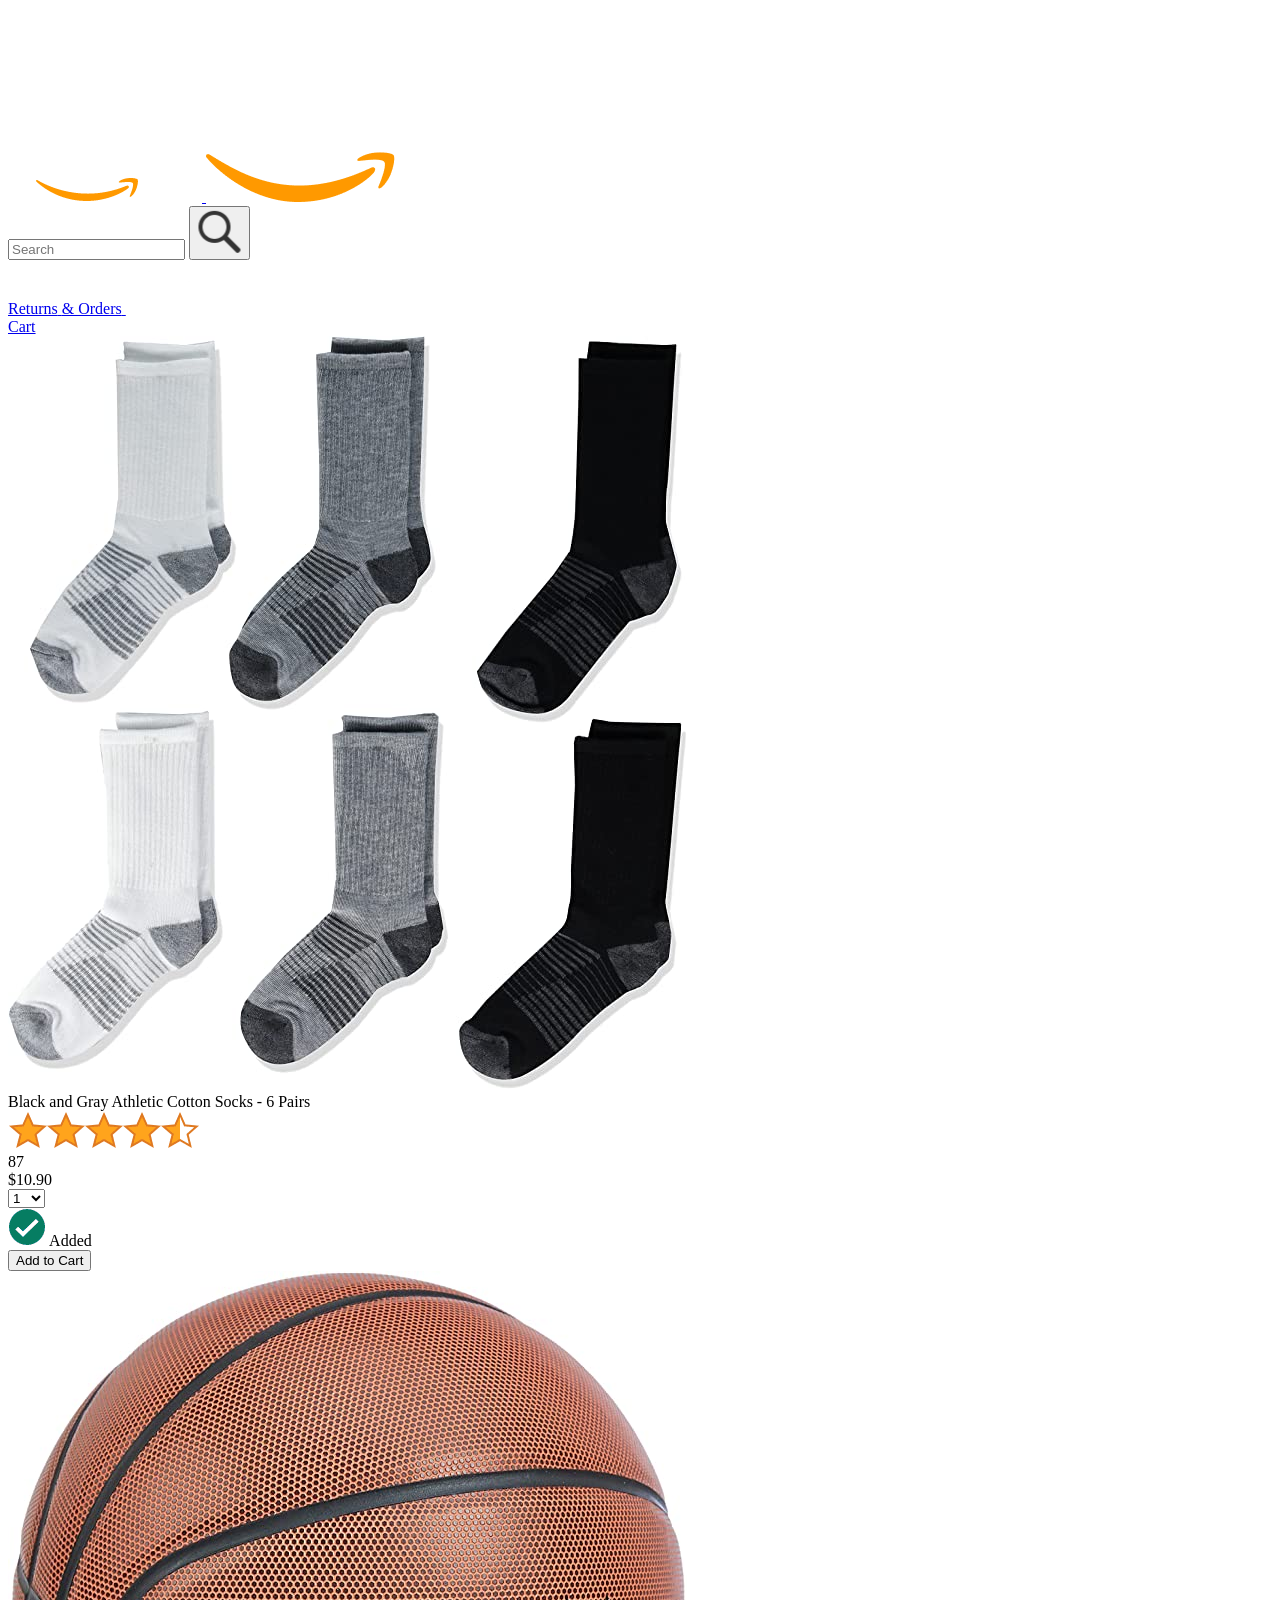
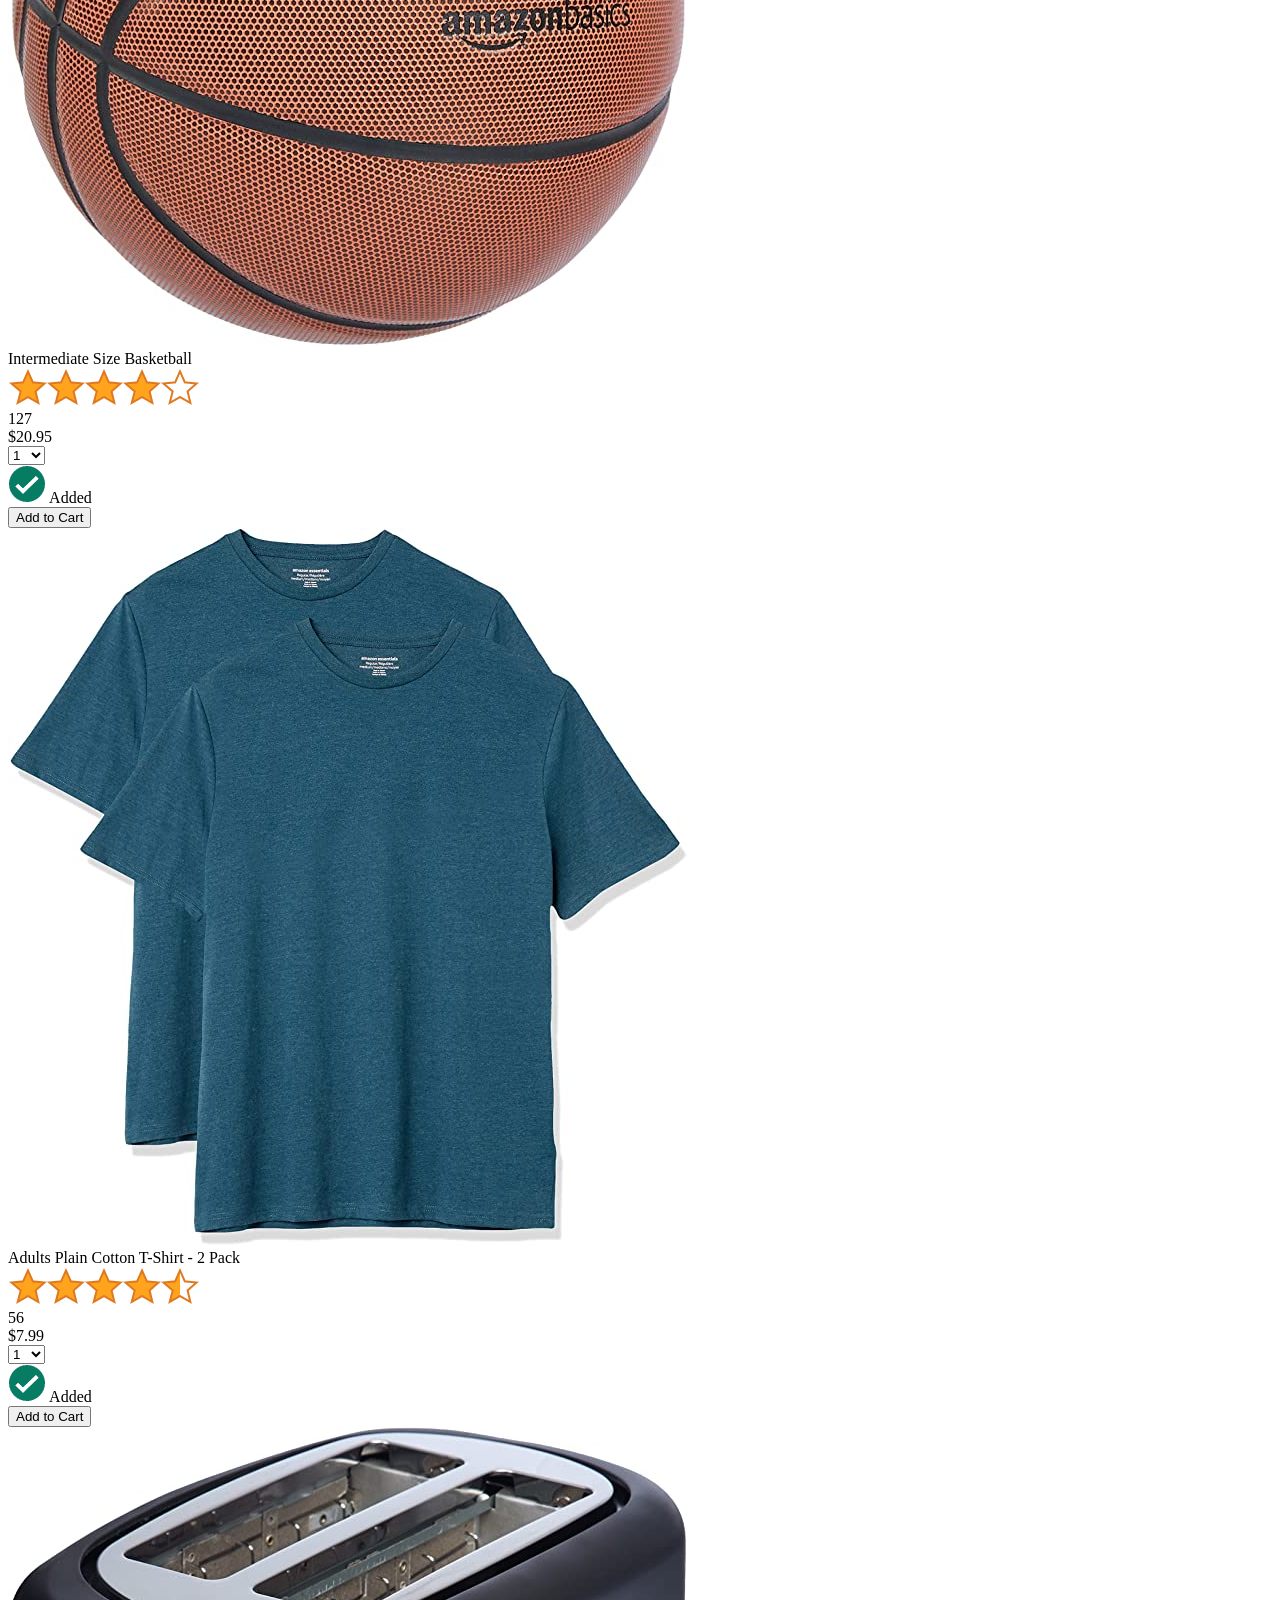
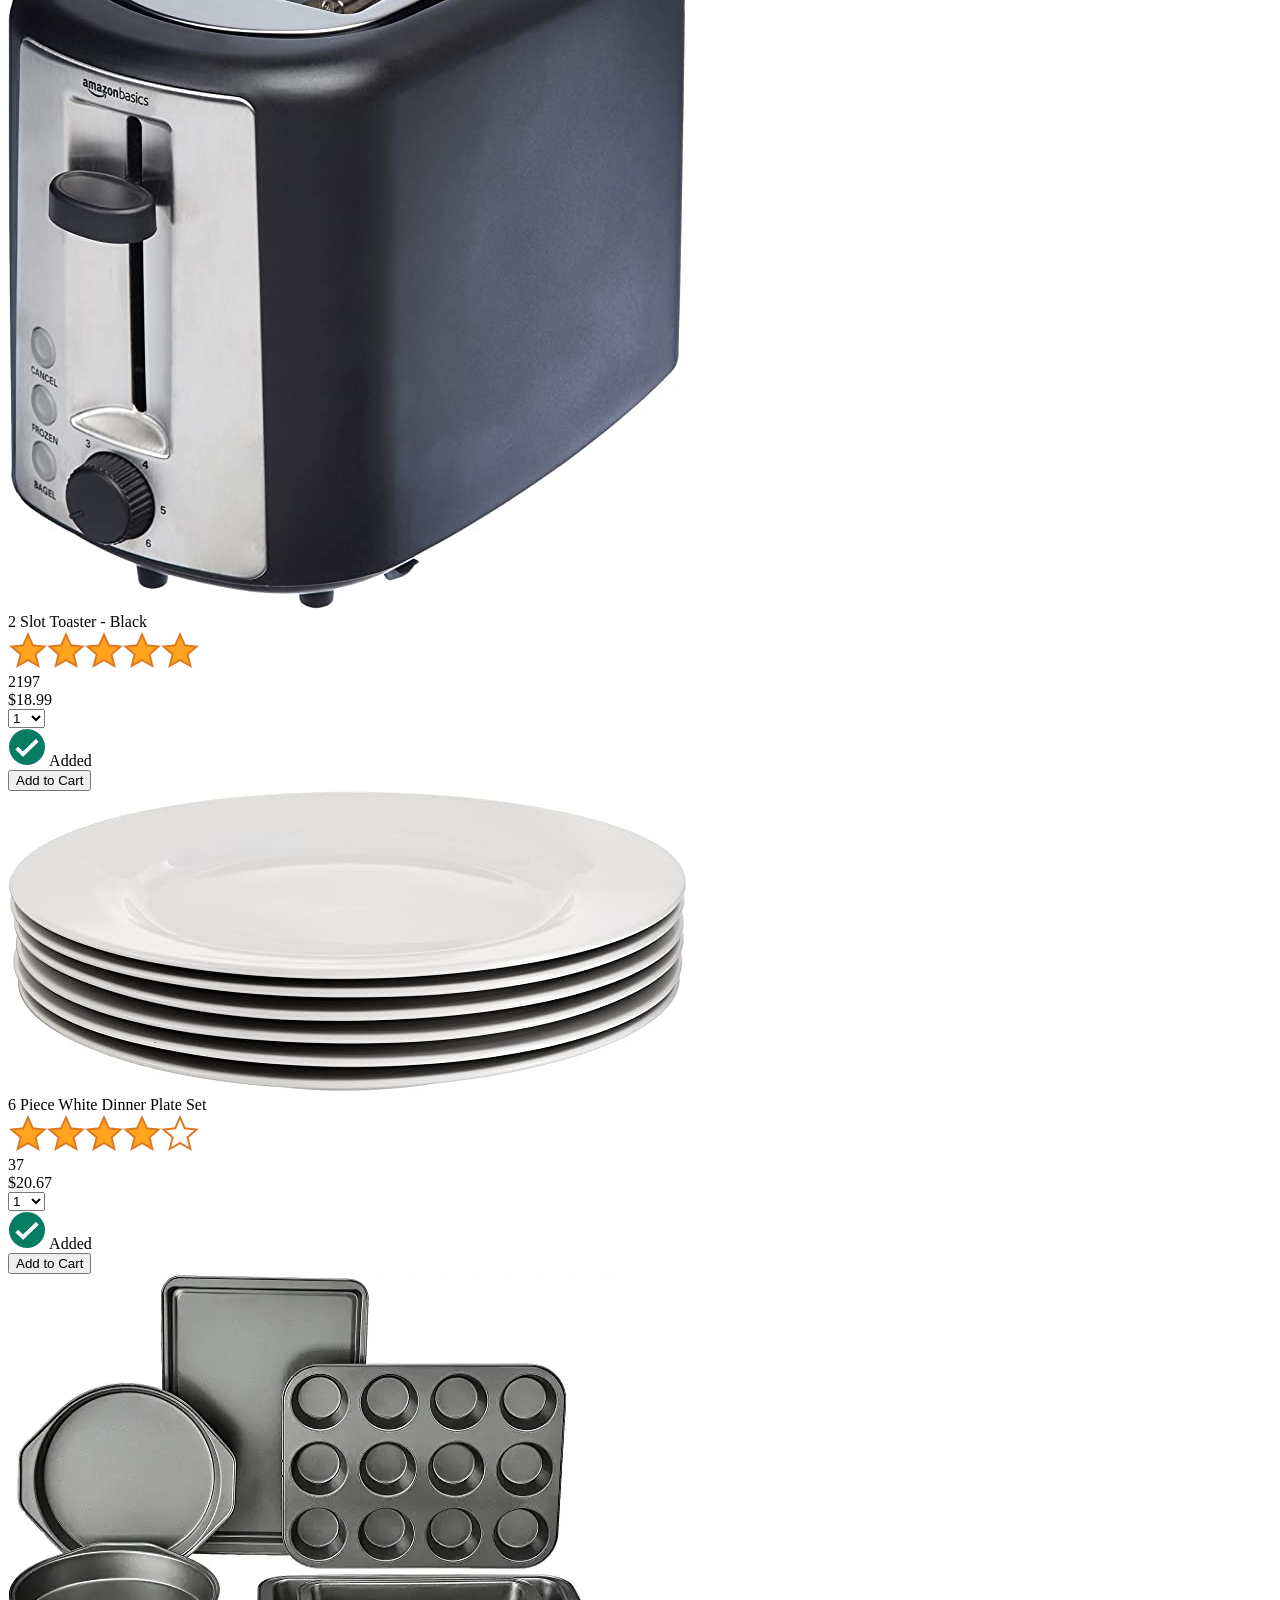
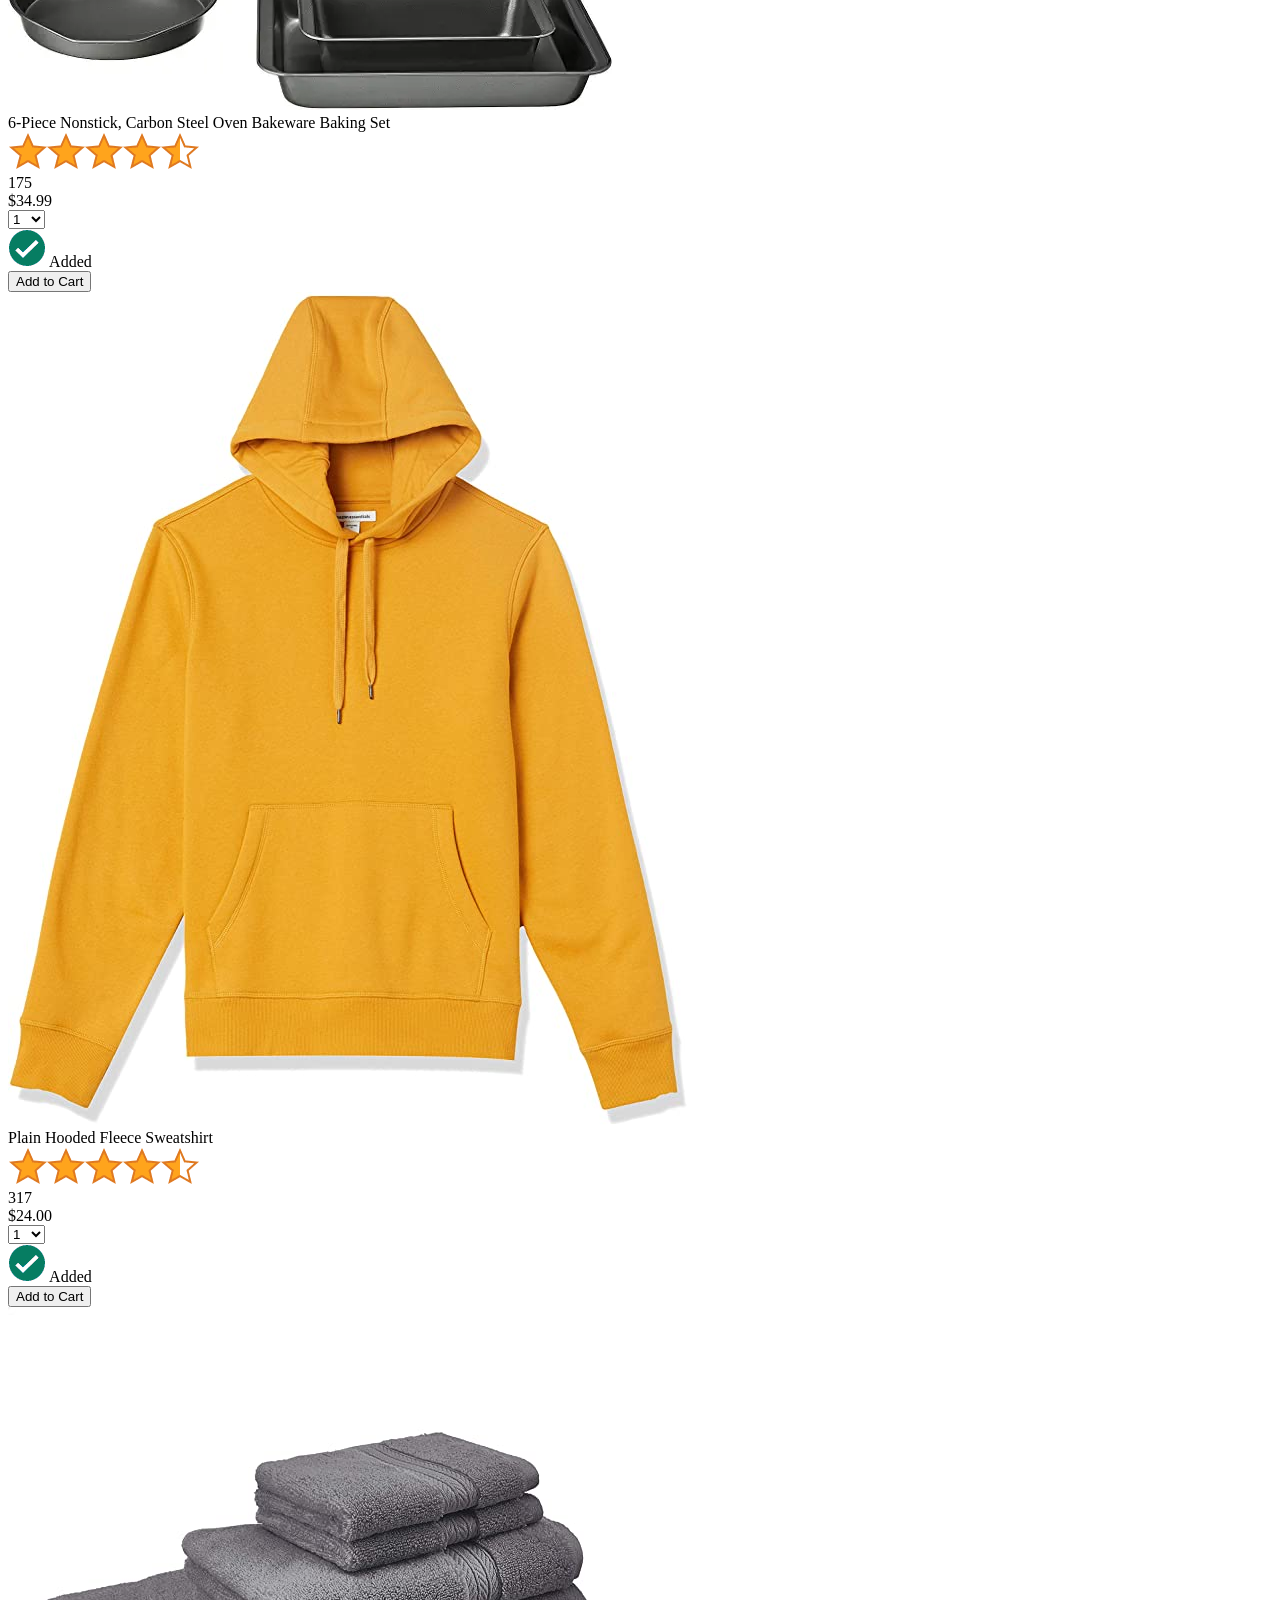
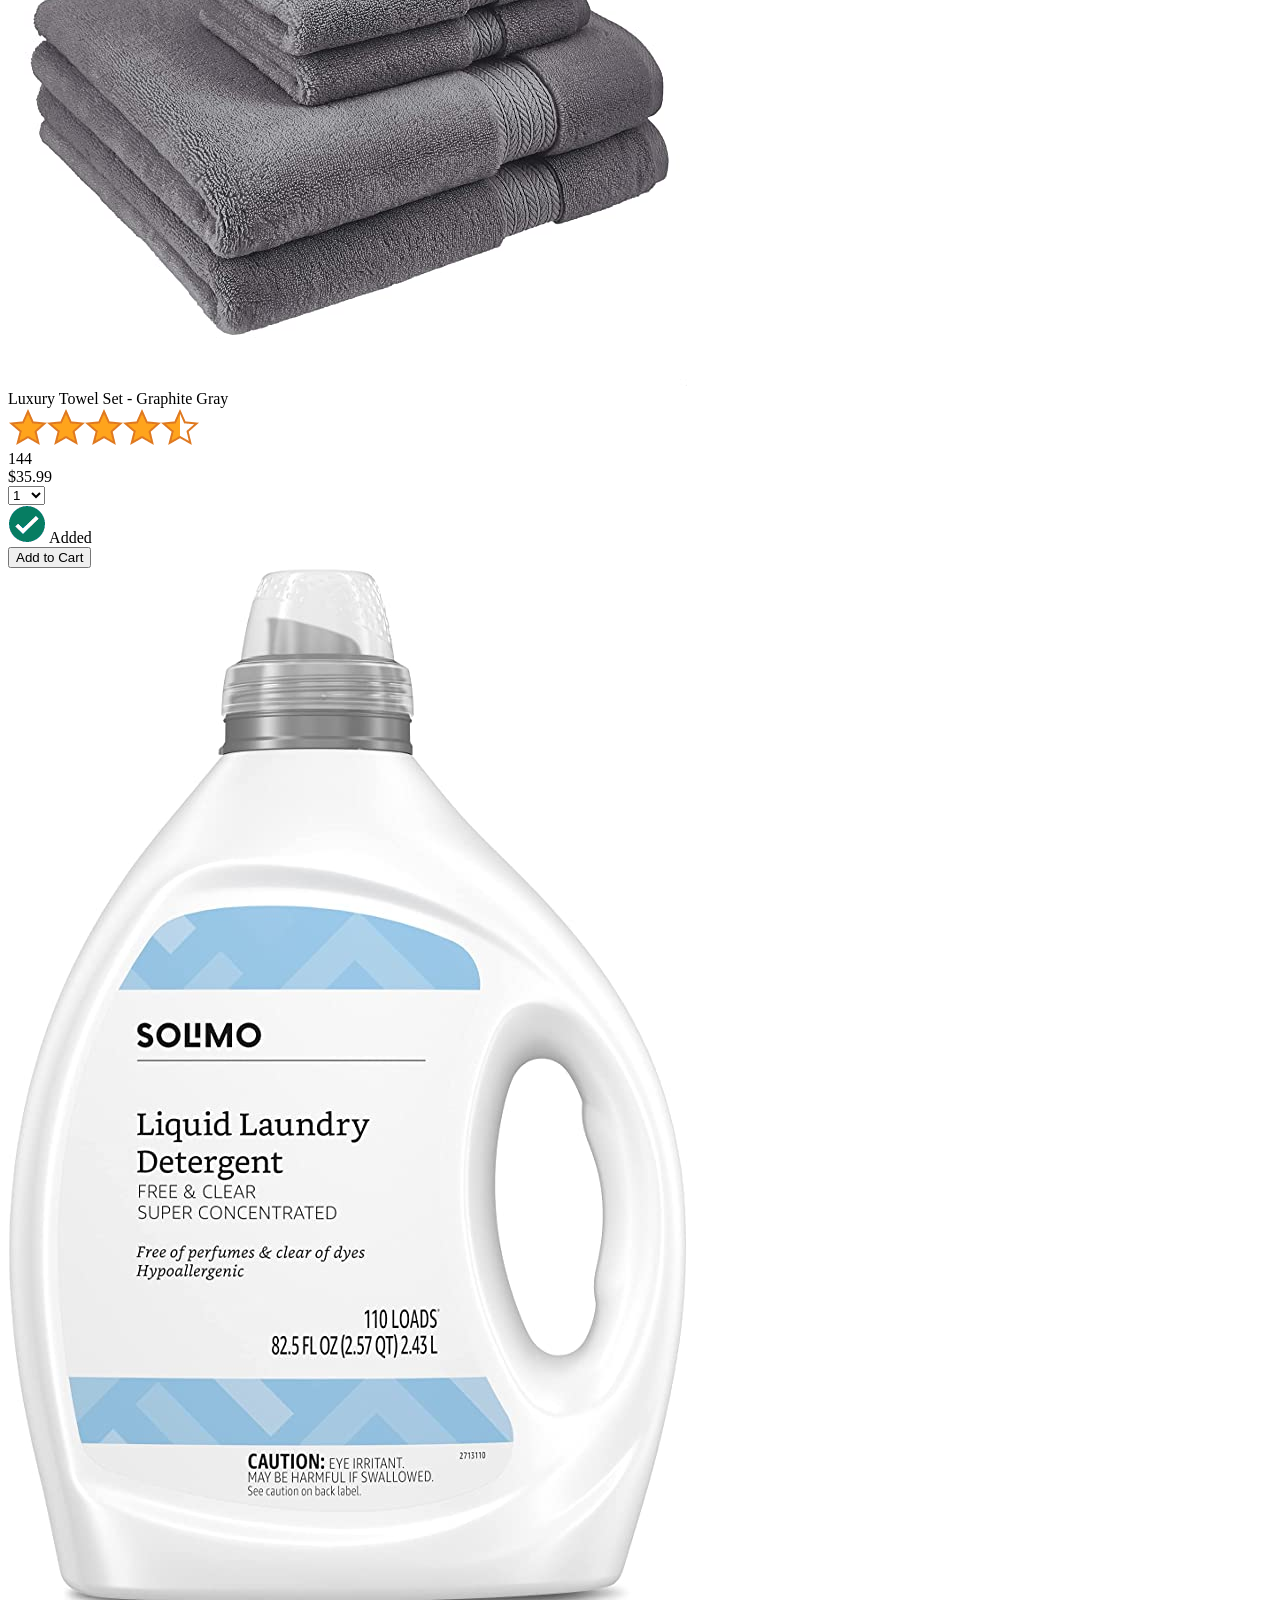
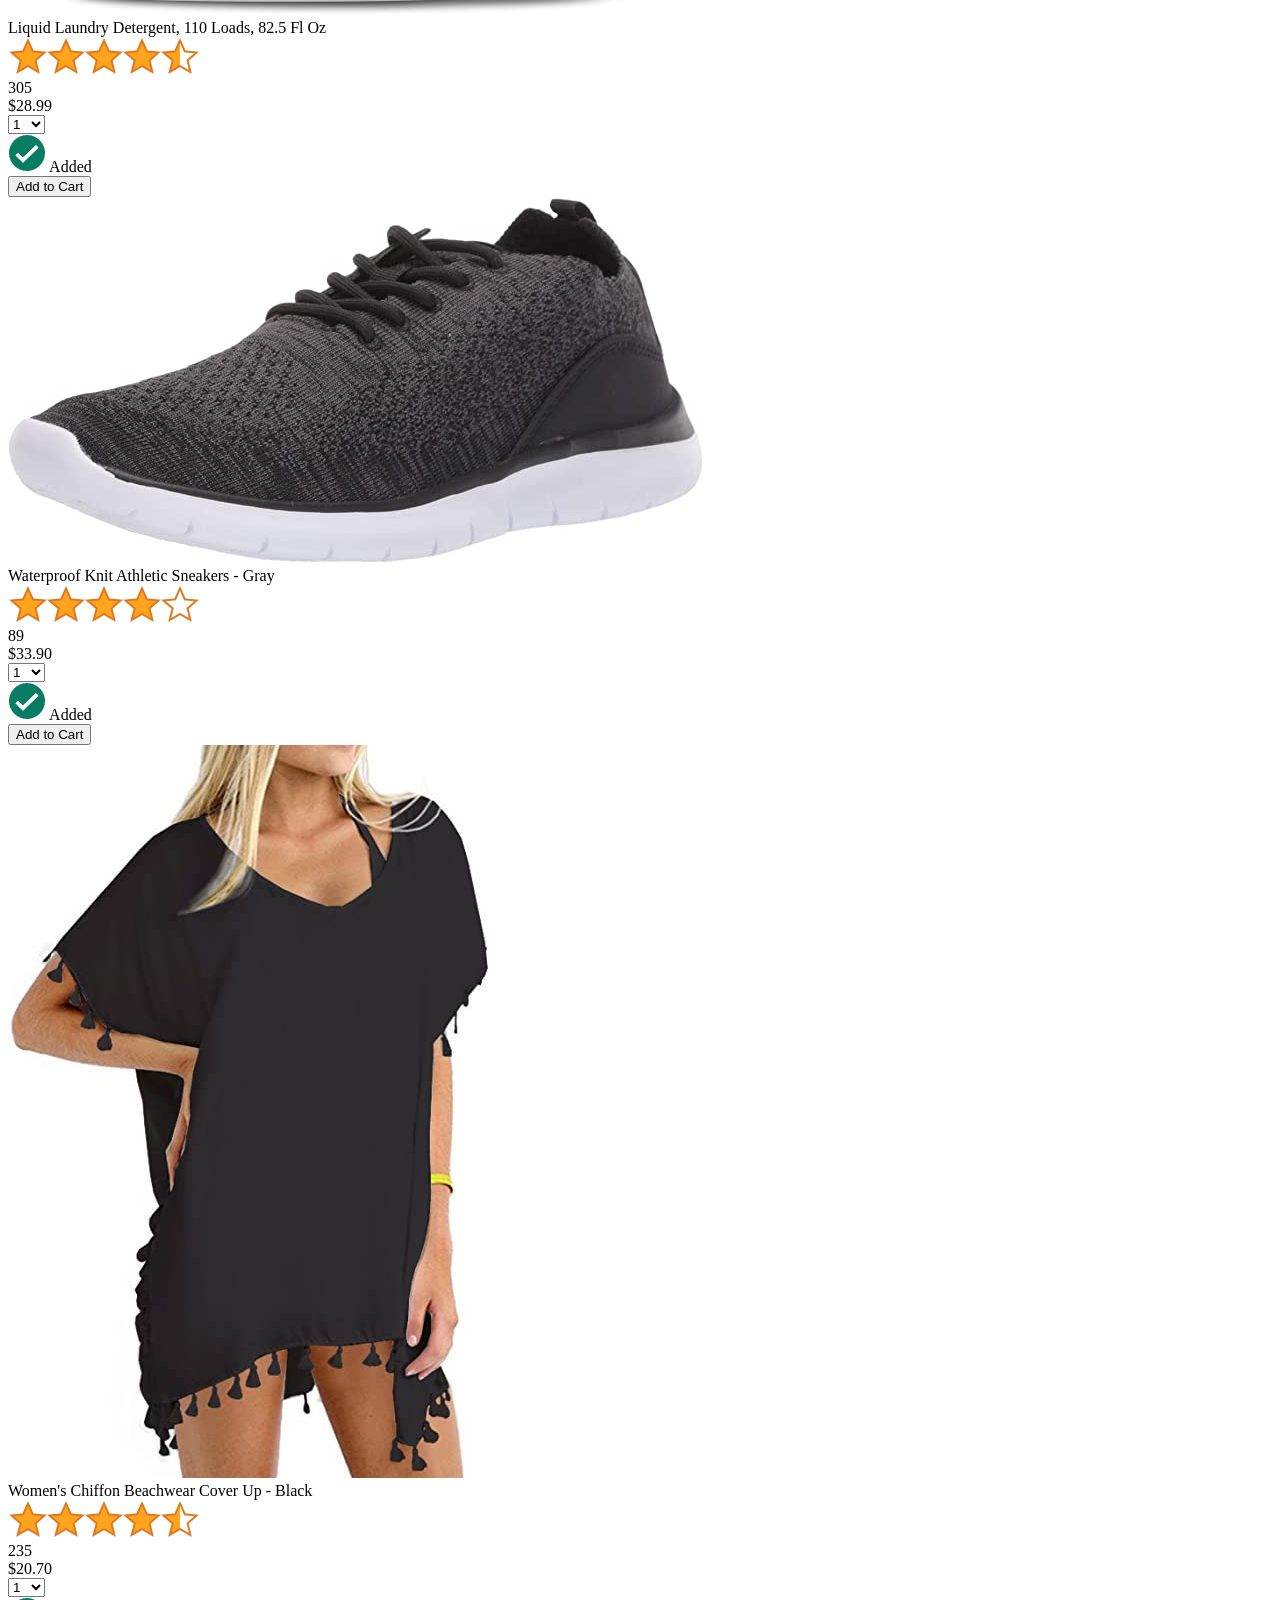
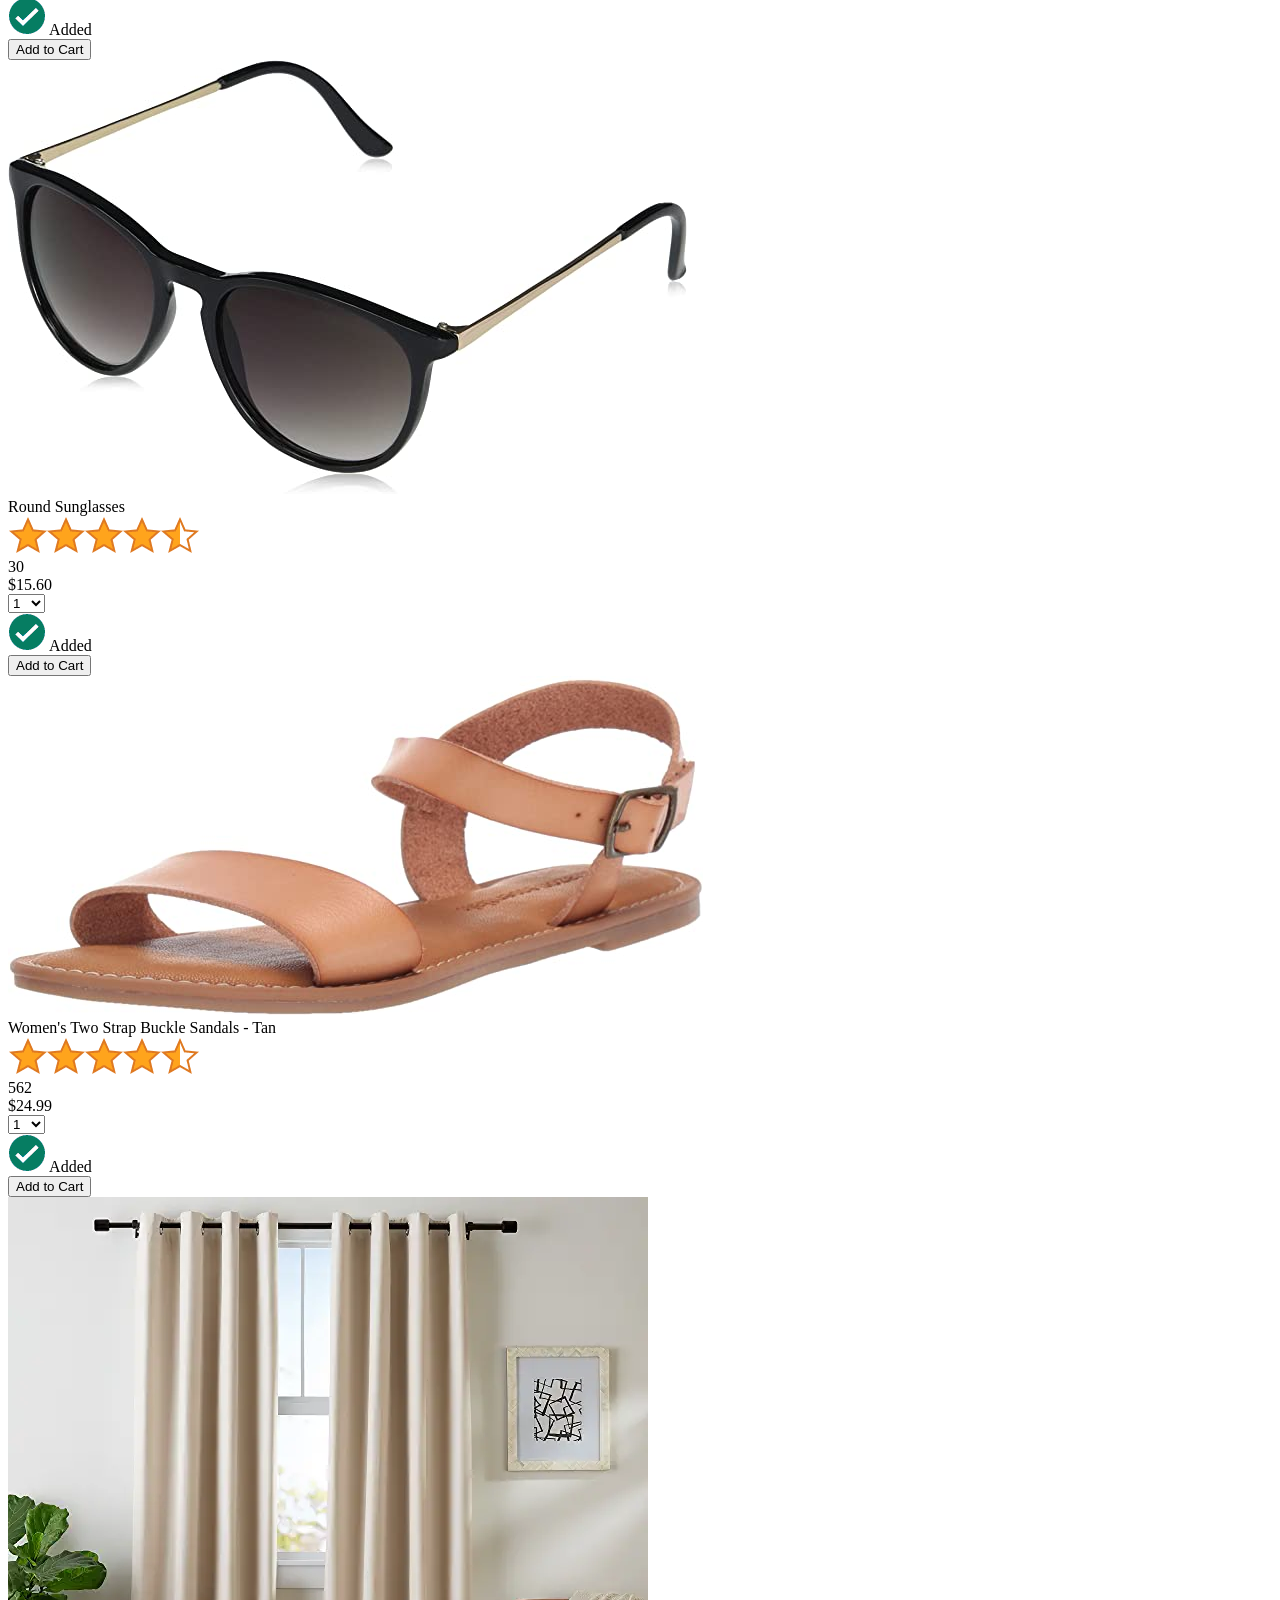
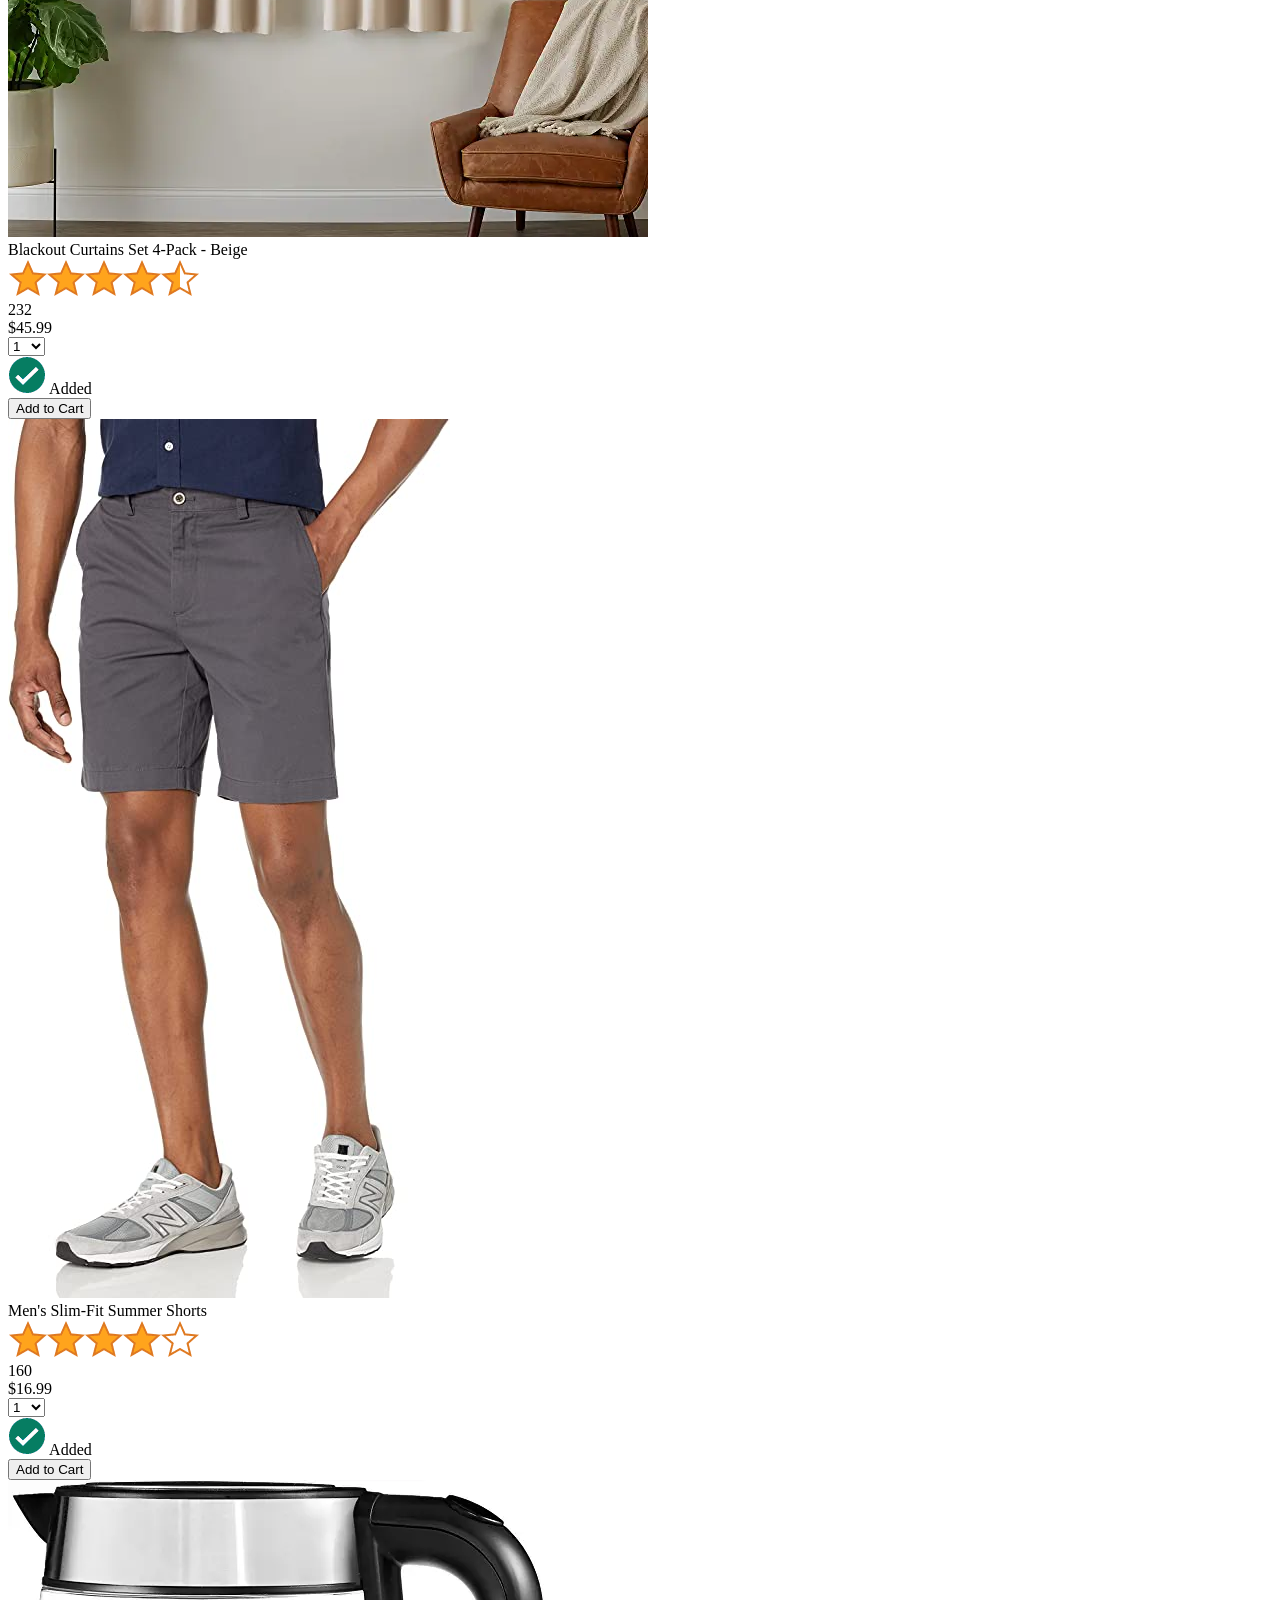
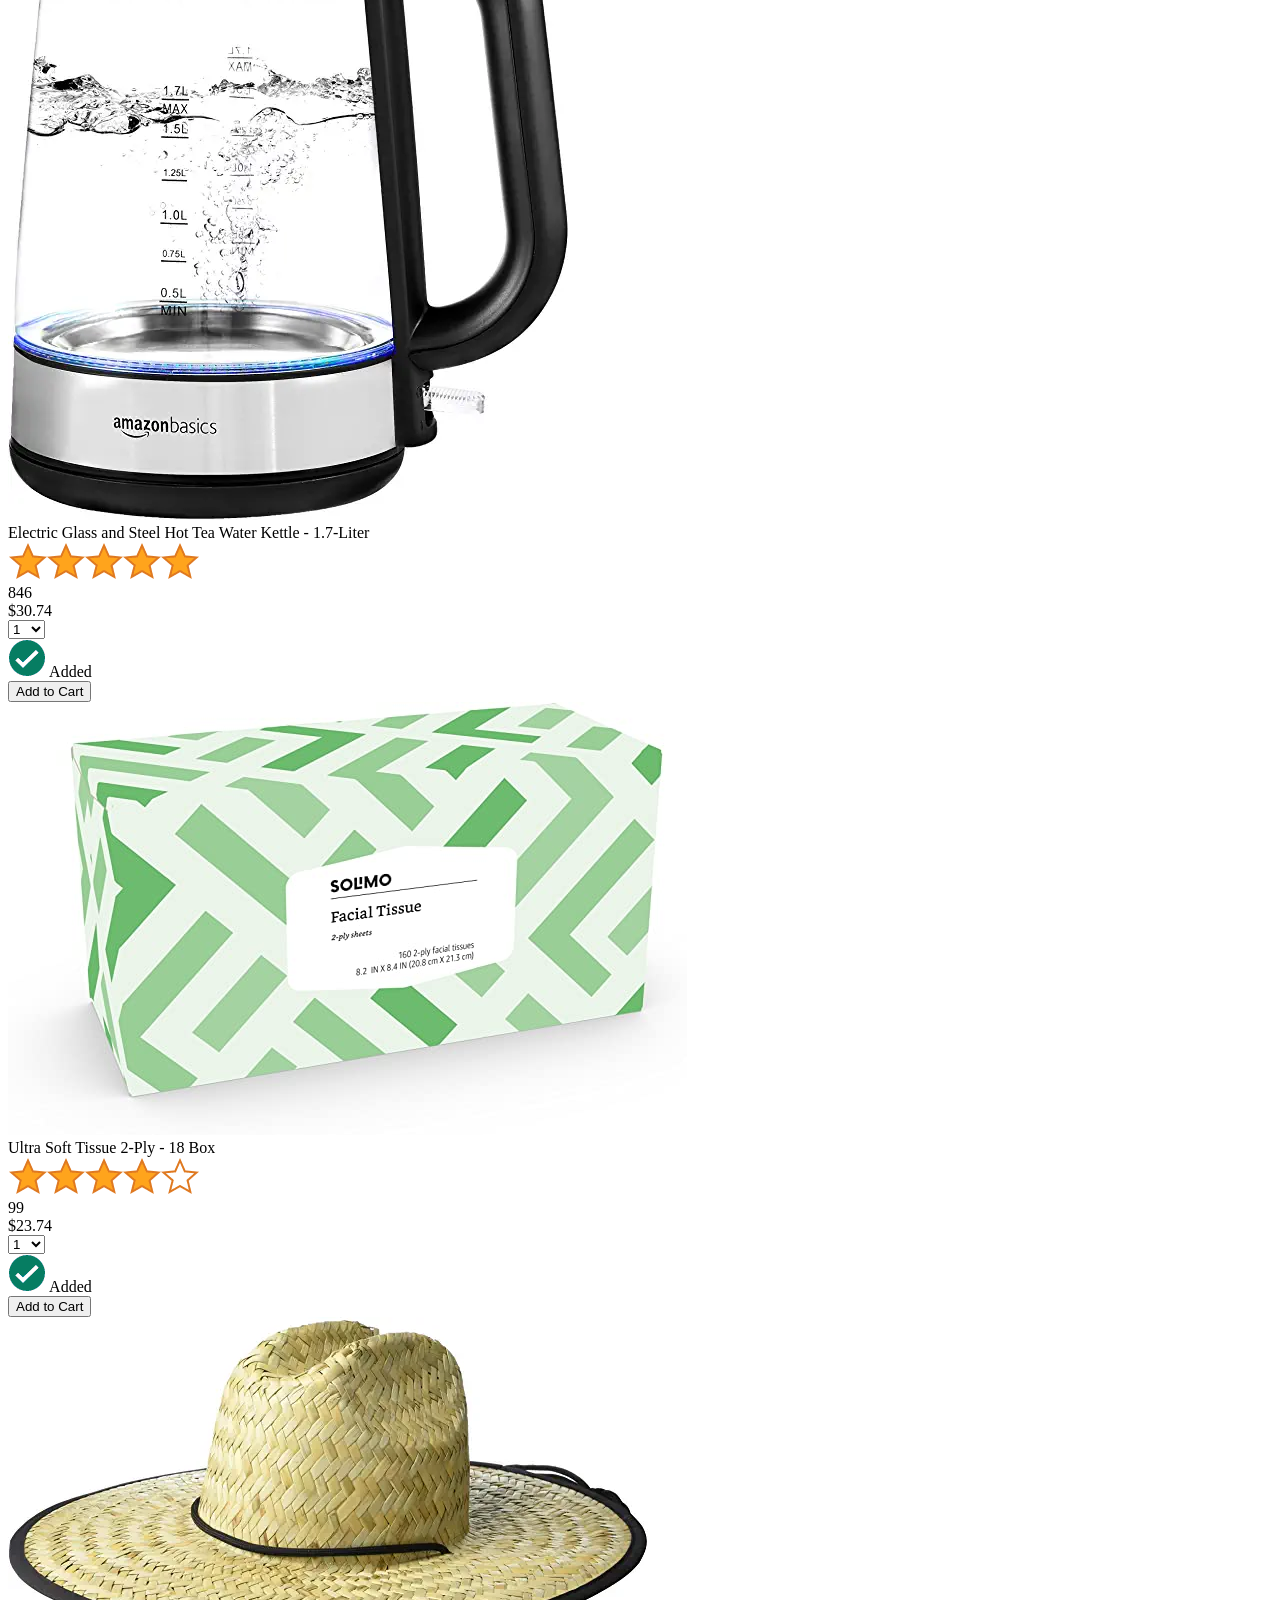
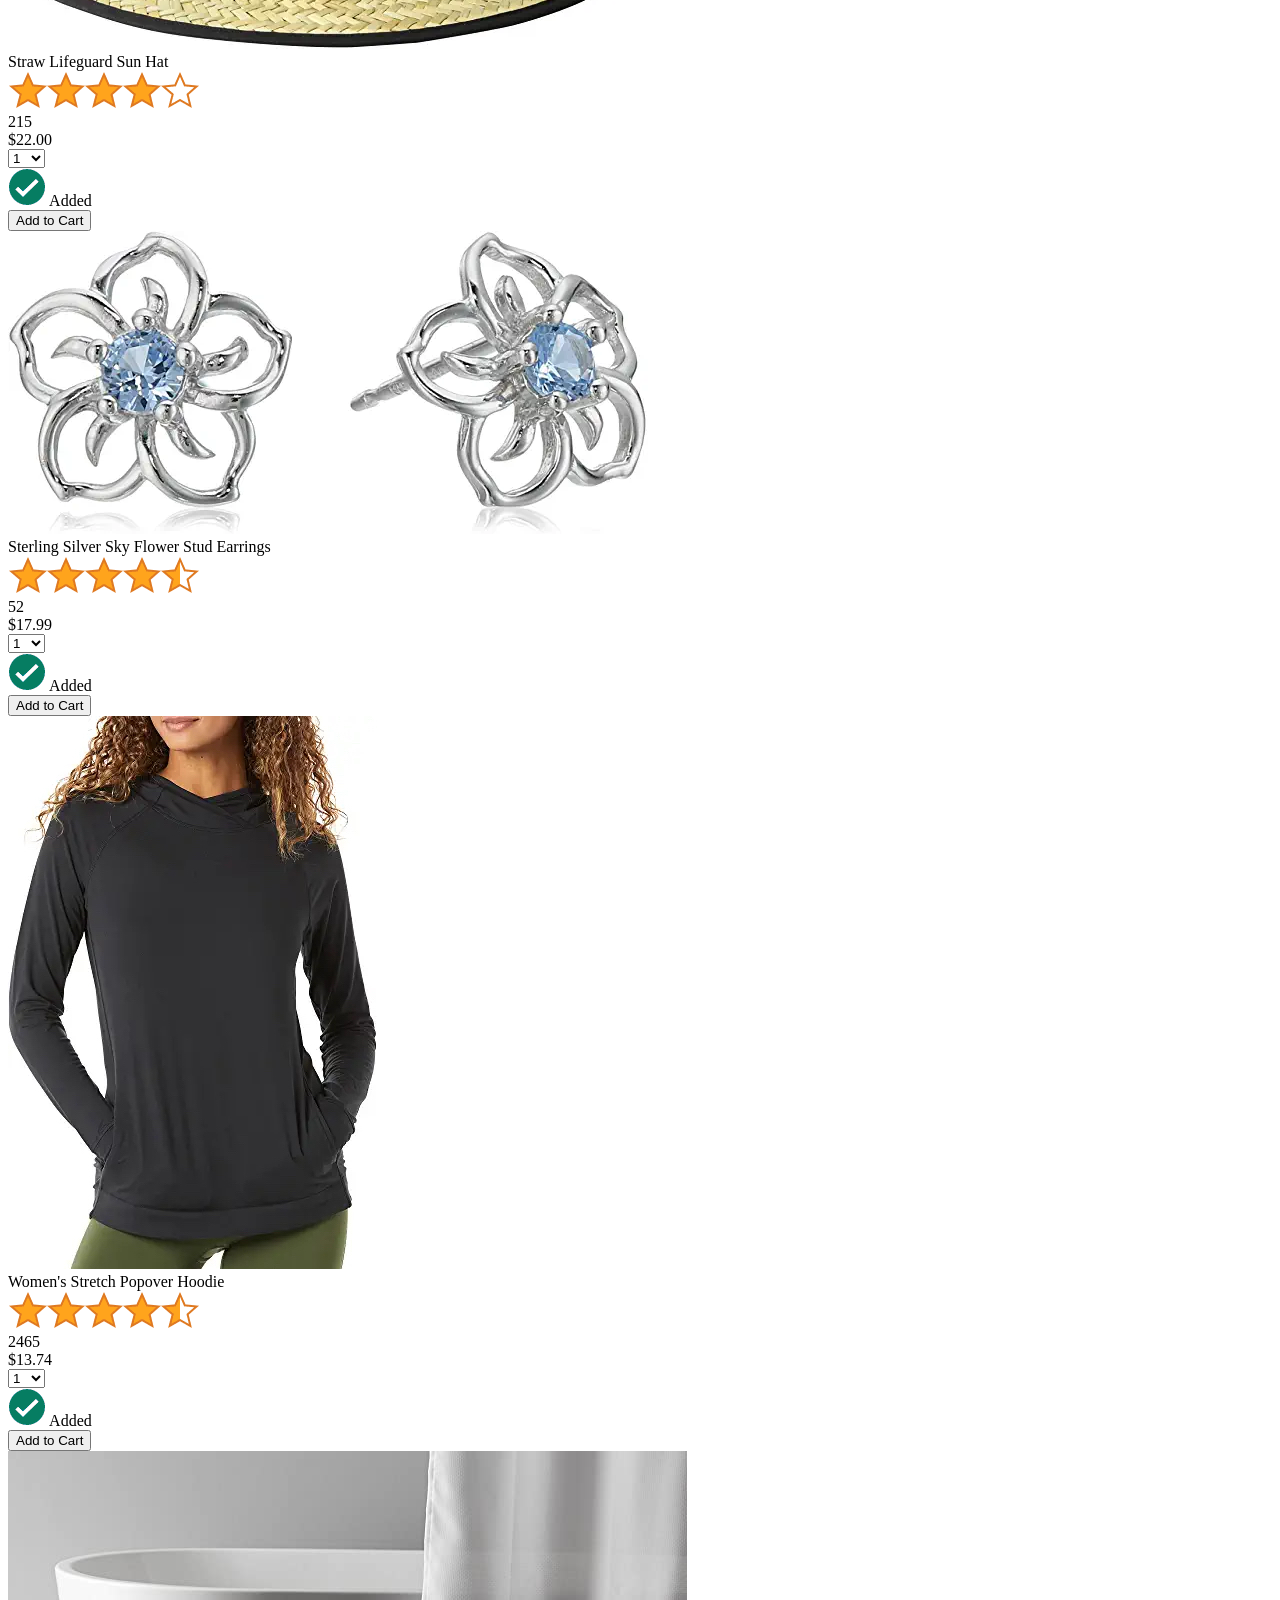
==== index.html @ 5d06c10e "changed the name from amazon.html to index.html" ====
<!DOCTYPE html>
<html>
  <head>
    <title>Amazon Project</title>

    <!-- This code is needed for responsive design to work.
      (Responsive design = make the website look good on
      smaller screen sizes like a phone or a tablet). -->
    <meta name="viewport" content="width=device-width, initial-scale=1">

    <!-- Load a font called Roboto from Google Fonts. -->
    <link rel="preconnect" href="https://fonts.googleapis.com">
    <link rel="preconnect" href="https://fonts.gstatic.com" crossorigin>
    <link href="https://fonts.googleapis.com/css2?family=Roboto:wght@400;500;700&display=swap" rel="stylesheet">

    <!-- Here are the CSS files for this page. -->
    <link rel="stylesheet" href="styles/shared/general.css">
    <link rel="stylesheet" href="styles/shared/amazon-header.css">
    <link rel="stylesheet" href="styles/pages/amazon.css">
  </head>
  <body>
    <div class="amazon-header">
      <div class="amazon-header-left-section">
        <a href="amazon.html" class="header-link">
          <img class="amazon-logo"
            src="images/amazon-logo-white.png">
          <img class="amazon-mobile-logo"
            src="images/amazon-mobile-logo-white.png">
        </a>
      </div>

      <div class="amazon-header-middle-section">
        <input class="search-bar" type="text" placeholder="Search">

        <button class="search-button">
          <img class="search-icon" src="images/icons/search-icon.png">
        </button>
      </div>

      <div class="amazon-header-right-section">
        <a class="orders-link header-link" href="orders.html">
          <span class="returns-text">Returns</span>
          <span class="orders-text">& Orders</span>
        </a>

        <a class="cart-link header-link" href="checkout.html">
          <img class="cart-icon" src="images/icons/cart-icon.png">
          <div class="cart-quantity js-cart-quantity"></div>
          <div class="cart-text">Cart</div>
        </a>
      </div>
    </div>
    
    <div class="main">
      <div class="products-grid js-products-grid">
      </div>
    </div>

    <script src="data/cart.js"></script>
    <script src="data/products.js"></script>
    <script src="scripts/amazon.js"></script>
  </body>
</html>
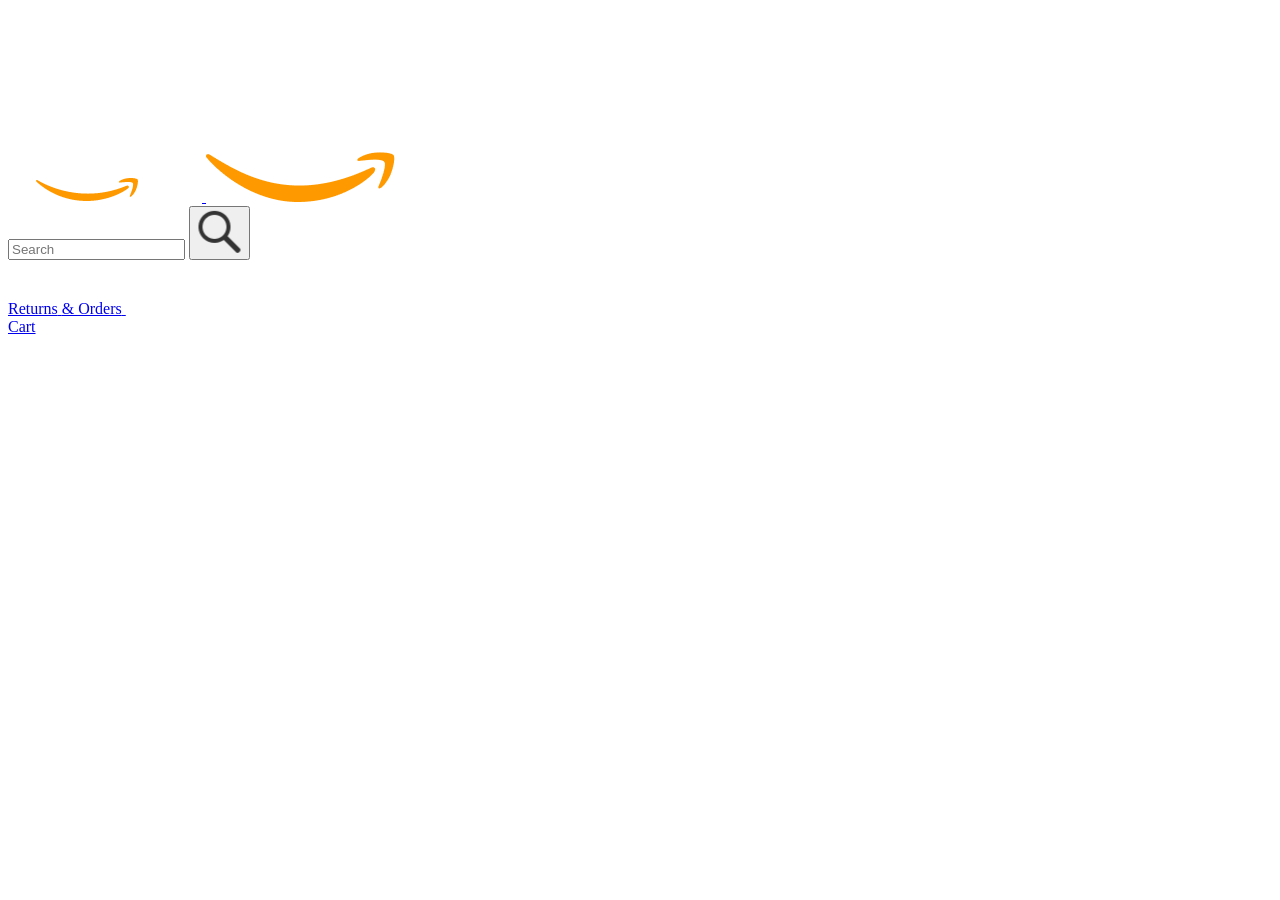
==== commit efc84f25: "import products from products.js" ====
--- a/index.html
+++ b/index.html
@@ -56,8 +56,6 @@
       </div>
     </div>
 
-    <script src="data/cart.js"></script>
-    <script src="data/products.js"></script>
-    <script src="scripts/amazon.js"></script>
+    <script type="module" src="scripts/amazon.js"></script>
   </body>
 </html>
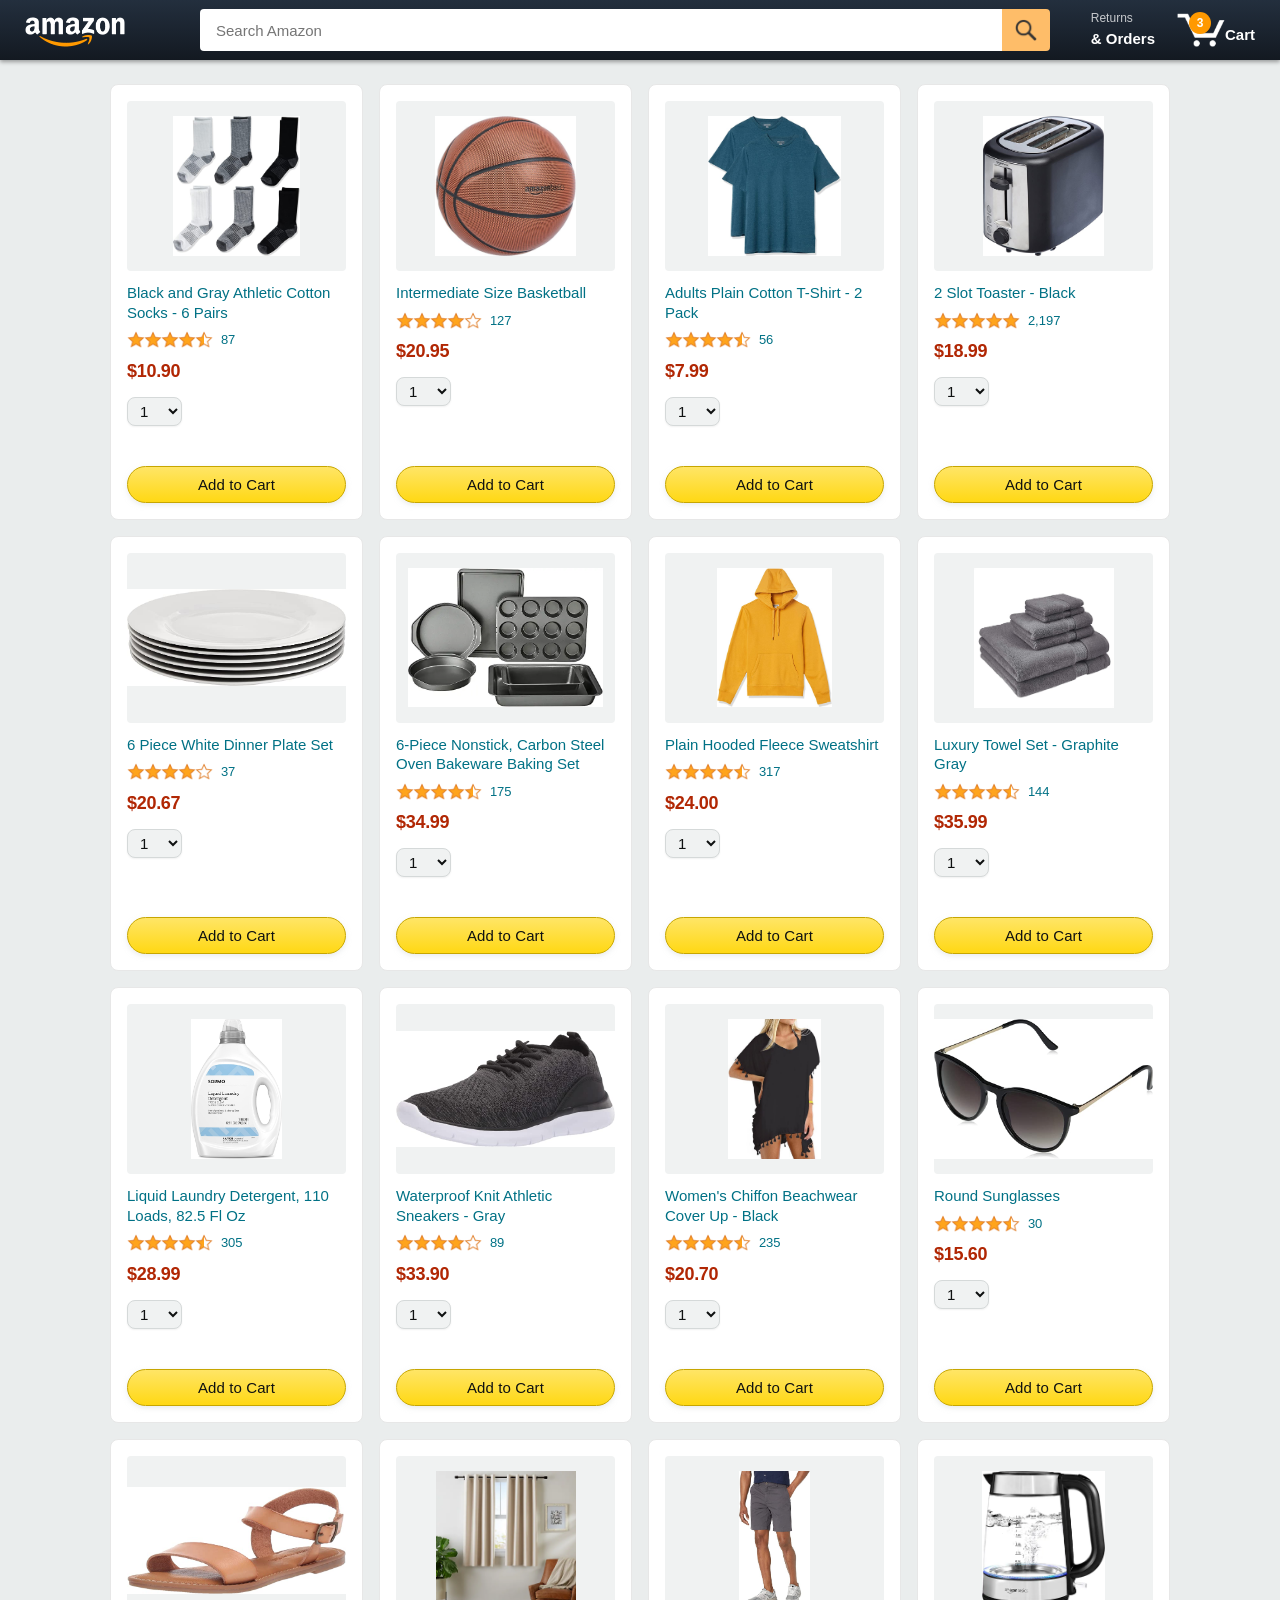
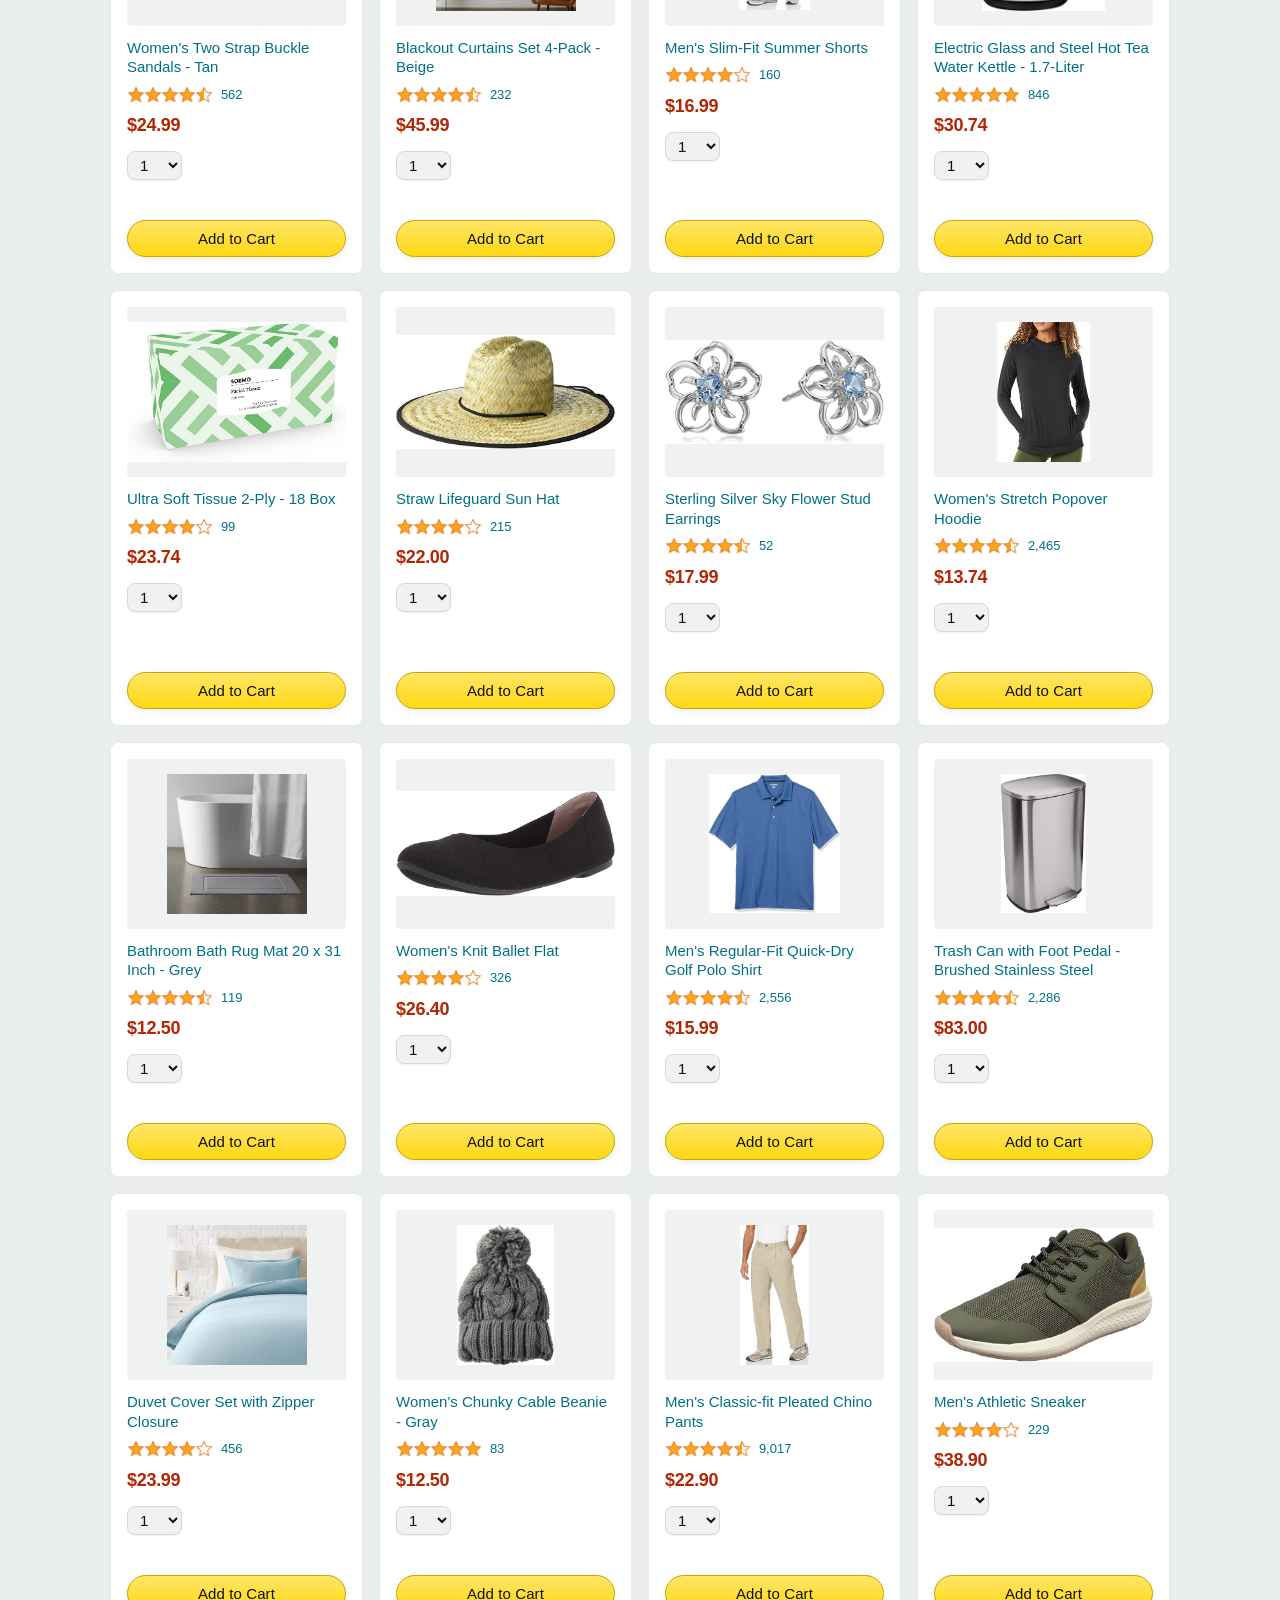
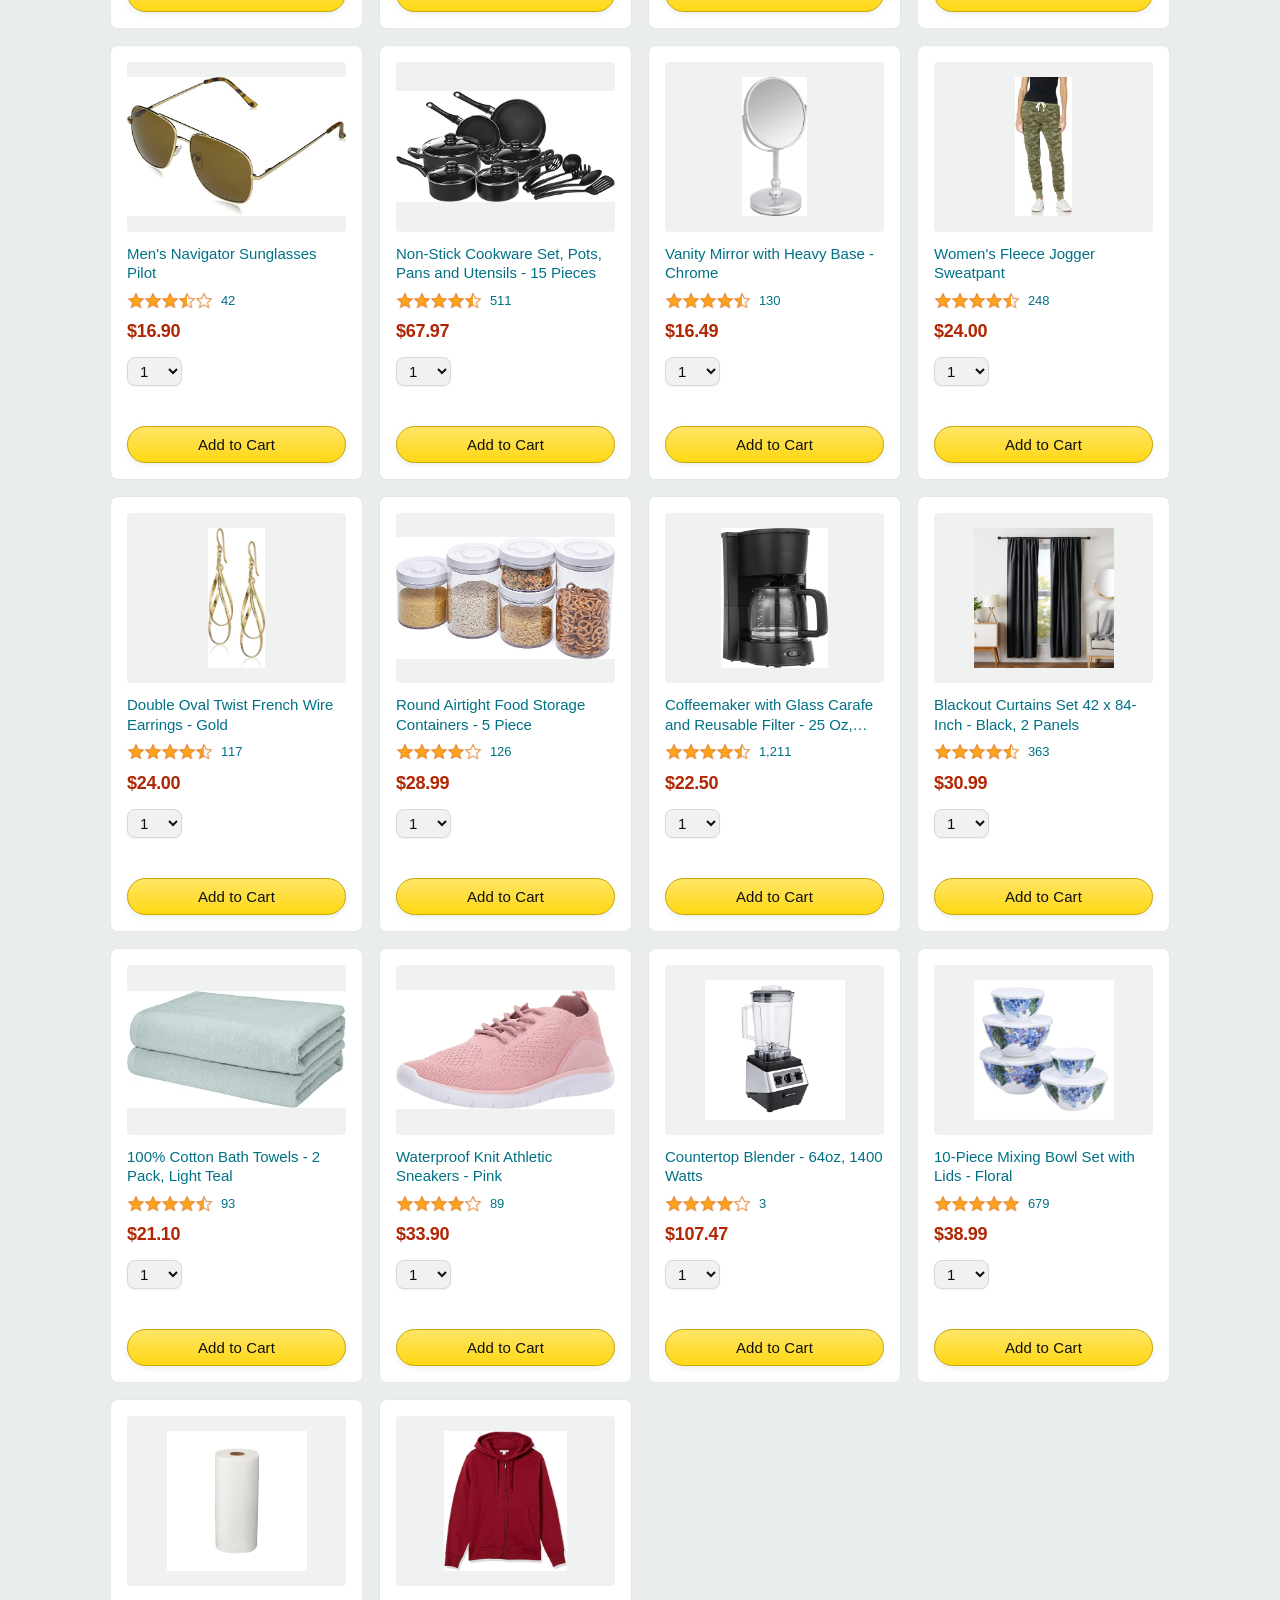
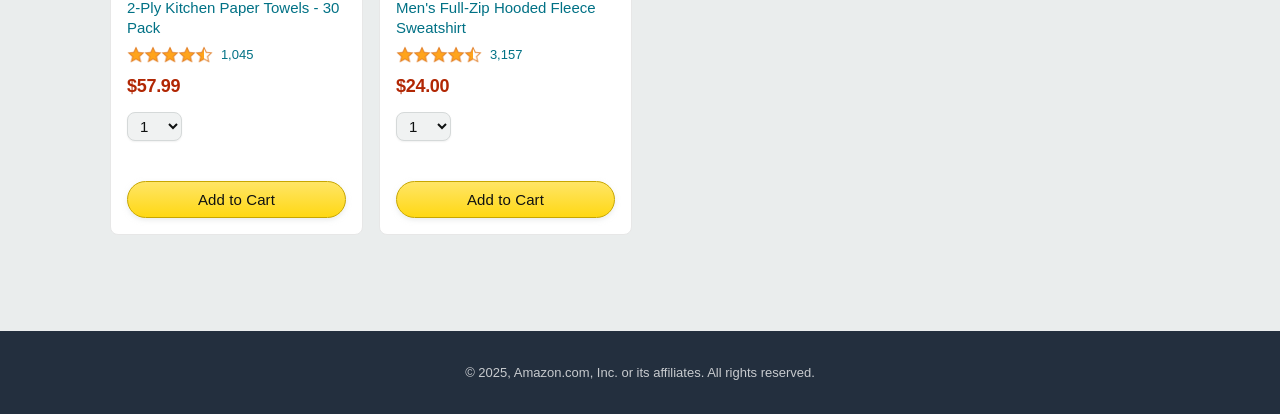
==== commit 2c2fdf13: "feat: redesign order tracking page and header with improved styles and accessibility - Updated track" ====
--- a/index.html
+++ b/index.html
@@ -1,60 +1,88 @@
 <!DOCTYPE html>
-<html>
+<html lang="en">
   <head>
-    <title>Amazon Project</title>
+    <meta charset="UTF-8">
+    <meta name="viewport" content="width=device-width, initial-scale=1">
+    <meta name="description" content="Shop millions of products — electronics, clothing, kitchen, and more with fast delivery.">
+    <title>Amazon — Shop Online</title>
 
-    <!-- This code is needed for responsive design to work.
-      (Responsive design = make the website look good on
-      smaller screen sizes like a phone or a tablet). -->
-    <meta name="viewport" content="width=device-width, initial-scale=1">
-
-    <!-- Load a font called Roboto from Google Fonts. -->
     <link rel="preconnect" href="https://fonts.googleapis.com">
     <link rel="preconnect" href="https://fonts.gstatic.com" crossorigin>
     <link href="https://fonts.googleapis.com/css2?family=Roboto:wght@400;500;700&display=swap" rel="stylesheet">
 
-    <!-- Here are the CSS files for this page. -->
+    <!-- variables.css must load first — all other sheets depend on it -->
+    <link rel="stylesheet" href="styles/shared/variables.css">
     <link rel="stylesheet" href="styles/shared/general.css">
     <link rel="stylesheet" href="styles/shared/amazon-header.css">
     <link rel="stylesheet" href="styles/pages/amazon.css">
   </head>
   <body>
-    <div class="amazon-header">
+
+    <!-- Skip link: lets keyboard / screen-reader users bypass the header -->
+    <a href="#main-content" class="skip-link">Skip to main content</a>
+
+    <!-- ── Site header ─────────────────────────────────────────────────── -->
+    <header class="amazon-header">
+
+      <!-- Logo -->
       <div class="amazon-header-left-section">
-        <a href="amazon.html" class="header-link">
+        <a href="index.html" class="header-link" aria-label="Amazon — go to homepage">
           <img class="amazon-logo"
-            src="images/amazon-logo-white.png">
+            src="images/amazon-logo-white.png"
+            alt="Amazon">
           <img class="amazon-mobile-logo"
-            src="images/amazon-mobile-logo-white.png">
+            src="images/amazon-mobile-logo-white.png"
+            alt="Amazon">
         </a>
       </div>
 
+      <!-- Search — wrapped in <form role="search"> for correct semantics.
+           Pressing Enter or clicking the button both fire the submit event,
+           which amazon.js intercepts and handles client-side. -->
       <div class="amazon-header-middle-section">
-        <input class="search-bar" type="text" placeholder="Search">
-
-        <button class="search-button">
-          <img class="search-icon" src="images/icons/search-icon.png">
-        </button>
+        <form class="search-form" role="search" aria-label="Search products">
+          <input
+            class="search-bar"
+            type="search"
+            placeholder="Search Amazon"
+            aria-label="Search for products"
+            autocomplete="off">
+          <button class="search-button" type="submit" aria-label="Submit search">
+            <img class="search-icon" src="images/icons/search-icon.png" alt="">
+          </button>
+        </form>
       </div>
 
-      <div class="amazon-header-right-section">
-        <a class="orders-link header-link" href="orders.html">
+      <!-- Navigation — orders + cart -->
+      <nav class="amazon-header-right-section" aria-label="Account and cart">
+        <a class="orders-link header-link" href="orders.html"
+          aria-label="Returns and Orders">
           <span class="returns-text">Returns</span>
-          <span class="orders-text">& Orders</span>
+          <span class="orders-text">&amp; Orders</span>
         </a>
 
-        <a class="cart-link header-link" href="checkout.html">
-          <img class="cart-icon" src="images/icons/cart-icon.png">
-          <div class="cart-quantity js-cart-quantity"></div>
-          <div class="cart-text">Cart</div>
+        <a class="cart-link header-link" href="checkout.html"
+          aria-label="Shopping cart">
+          <img class="cart-icon" src="images/icons/cart-icon.png" alt="">
+          <!-- aria-live="polite" announces quantity changes to screen readers -->
+          <span class="cart-quantity js-cart-quantity"
+            aria-live="polite"
+            aria-label="items in cart"></span>
+          <span class="cart-text">Cart</span>
         </a>
-      </div>
-    </div>
-    
-    <div class="main">
-      <div class="products-grid js-products-grid">
-      </div>
-    </div>
+      </nav>
+
+    </header><!-- /header -->
+
+    <!-- ── Main content ────────────────────────────────────────────────── -->
+    <main class="main" id="main-content">
+      <!-- Product cards are injected here by amazon.js -->
+      <div class="products-grid js-products-grid" aria-label="Product listings"></div>
+    </main>
+
+    <footer class="site-footer">
+      <p>&copy; 2025, Amazon.com, Inc. or its affiliates. All rights reserved.</p>
+    </footer>
 
     <script type="module" src="scripts/amazon.js"></script>
   </body>
--- a/styles/shared/variables.css
+++ b/styles/shared/variables.css
@@ -0,0 +1,107 @@
+/**
+ * variables.css — Design Tokens (Step 3: enhanced)
+ *
+ * Extended with richer shadow scale, gradient helpers,
+ * animation tokens, and a refined palette.
+ */
+
+:root {
+  /* ─── Brand palette ───────────────────────────────────────────────────── */
+  --color-brand-dark:          #131921;
+  --color-brand-dark-2:        #232F3E;
+  --color-brand-yellow:        #FFD814;
+  --color-brand-yellow-hover:  #F7CA00;
+  --color-brand-yellow-active: #DDB100;
+  --color-brand-orange:        #FF9900;
+  --color-brand-orange-hover:  #FA8900;
+  --color-brand-search:        #FEBD69;
+  --color-brand-search-hover:  #F3A847;
+  --color-brand-focus:         #FF9900;
+
+  /* ─── Text ────────────────────────────────────────────────────────────── */
+  --color-text:             #0F1111;
+  --color-text-muted:       #565959;
+  --color-text-light:       #767676;
+  --color-text-link:        #007185;
+  --color-text-link-hover:  #C45500;
+  --color-text-success:     #067D62;
+  --color-text-price:       #B12704;
+  --color-text-delivery:    #007600;
+  --color-text-on-dark:     #FFFFFF;
+  --color-text-on-dark-dim: rgba(255, 255, 255, 0.75);
+
+  /* ─── Backgrounds ─────────────────────────────────────────────────────── */
+  --color-bg:           #FFFFFF;
+  --color-bg-page:      #EAEDED;
+  --color-bg-card:      #FFFFFF;
+  --color-bg-input:     #FFFFFF;
+  --color-bg-muted:     #F0F2F2;
+  --color-bg-hover:     #F7FAFA;
+  --color-bg-active:    #E8F5F6;
+  --color-bg-overlay:   rgba(0, 0, 0, 0.45);
+
+  /* ─── Borders ─────────────────────────────────────────────────────────── */
+  --color-border:         #D5D9D9;
+  --color-border-light:   #E7E7E7;
+  --color-border-input:   #888C8C;
+  --color-border-focus:   #FF9900;
+
+  /* ─── Shadows ─────────────────────────────────────────────────────────── */
+  --shadow-xs:        0 1px 2px rgba(0, 0, 0, 0.06);
+  --shadow-sm:        0 1px 4px rgba(15, 17, 17, 0.12), 0 1px 2px rgba(15, 17, 17, 0.06);
+  --shadow-md:        0 3px 10px rgba(15, 17, 17, 0.12), 0 1px 4px rgba(15, 17, 17, 0.07);
+  --shadow-lg:        0 8px 24px rgba(15, 17, 17, 0.14), 0 2px 8px rgba(15, 17, 17, 0.08);
+  --shadow-card:      0 2px 5px rgba(15, 17, 17, 0.13);
+  --shadow-card-hover: 0 6px 20px rgba(15, 17, 17, 0.18), 0 2px 6px rgba(15, 17, 17, 0.1);
+  --shadow-btn:       0 2px 5px rgba(213, 217, 217, 0.5);
+  --shadow-btn-focus: 0 0 0 3px rgba(255, 153, 0, 0.35);
+
+  /* ─── Gradients ───────────────────────────────────────────────────────── */
+  --gradient-header:   linear-gradient(to bottom, var(--color-brand-dark-2), var(--color-brand-dark));
+  --gradient-btn-primary: linear-gradient(to bottom, #FFE566, #FFD814);
+  --gradient-btn-hover:   linear-gradient(to bottom, #FFD814, #F7CA00);
+  --gradient-progress: linear-gradient(90deg, #00A650, #007600, #00A650);
+
+  /* ─── Typography ──────────────────────────────────────────────────────── */
+  --font-size-xs:   12px;
+  --font-size-sm:   13px;
+  --font-size-base: 14px;
+  --font-size-md:   15px;
+  --font-size-lg:   18px;
+  --font-size-xl:   22px;
+  --font-size-2xl:  26px;
+  --font-size-3xl:  32px;
+  --line-height-base: 1.5;
+  --line-height-tight: 1.3;
+
+  /* ─── Spacing ─────────────────────────────────────────────────────────── */
+  --space-1:   4px;
+  --space-2:   8px;
+  --space-3:  12px;
+  --space-4:  16px;
+  --space-5:  20px;
+  --space-6:  24px;
+  --space-8:  32px;
+  --space-10: 40px;
+  --space-12: 48px;
+
+  /* ─── Radius ──────────────────────────────────────────────────────────── */
+  --radius-xs:   2px;
+  --radius-sm:   4px;
+  --radius-md:   8px;
+  --radius-lg:  12px;
+  --radius-xl:  20px;
+  --radius-pill: 50px;
+
+  /* ─── Transitions ─────────────────────────────────────────────────────── */
+  --transition-fast:   150ms ease;
+  --transition-base:   220ms ease;
+  --transition-slow:   350ms ease;
+  --transition-bounce: 300ms cubic-bezier(0.34, 1.56, 0.64, 1);
+
+  /* ─── Layout ──────────────────────────────────────────────────────────── */
+  --header-height:     60px;
+  --max-width-wide:    1400px;
+  --max-width-content: 1100px;
+  --max-width-narrow:  850px;
+}
--- a/styles/shared/general.css
+++ b/styles/shared/general.css
@@ -0,0 +1,212 @@
+/**
+ * general.css — Base styles & global utilities (Step 3: visual upgrade)
+ */
+
+/* ─── Reset ──────────────────────────────────────────────────────────────── */
+
+*,
+*::before,
+*::after {
+  box-sizing: border-box;
+}
+
+html {
+  scroll-behavior: smooth;
+}
+
+body {
+  font-family: Roboto, Arial, sans-serif;
+  font-size: var(--font-size-base);
+  line-height: var(--line-height-base);
+  color: var(--color-text);
+  /* Subtle gray page canvas makes white cards pop visually */
+  background-color: var(--color-bg-page);
+  margin: 0;
+  -webkit-font-smoothing: antialiased;
+  -moz-osx-font-smoothing: grayscale;
+}
+
+p { margin: 0; }
+img { display: block; max-width: 100%; }
+button { cursor: pointer; font-family: inherit; }
+input, select { font-family: inherit; }
+
+/* ─── Skip link ──────────────────────────────────────────────────────────── */
+
+.skip-link {
+  position: absolute;
+  top: -100%;
+  left: var(--space-4);
+  padding: var(--space-2) var(--space-4);
+  background-color: var(--color-brand-yellow);
+  color: var(--color-text);
+  font-weight: 700;
+  font-size: var(--font-size-base);
+  text-decoration: none;
+  border-radius: var(--radius-md);
+  z-index: 9999;
+  box-shadow: var(--shadow-md);
+  transition: top var(--transition-fast);
+}
+
+.skip-link:focus { top: var(--space-2); }
+
+/* ─── Focus ──────────────────────────────────────────────────────────────── */
+
+:focus-visible {
+  outline: 2px solid var(--color-brand-focus);
+  outline-offset: 2px;
+  border-radius: var(--radius-sm);
+}
+
+input:focus,
+select:focus {
+  outline: 2px solid var(--color-brand-focus);
+  outline-offset: 0;
+}
+
+/* ─── Buttons ────────────────────────────────────────────────────────────── */
+
+.button-primary {
+  color: var(--color-text);
+  background: var(--gradient-btn-primary);
+  border: 1px solid #C7A600;
+  border-radius: var(--radius-md);
+  font-size: var(--font-size-md);
+  font-weight: var(--font-weight-normal, 400);
+  box-shadow: var(--shadow-btn);
+  transition:
+    background   var(--transition-fast),
+    box-shadow   var(--transition-fast),
+    transform    var(--transition-fast);
+}
+
+.button-primary:hover {
+  background: var(--gradient-btn-hover);
+  box-shadow: var(--shadow-sm);
+}
+
+.button-primary:active {
+  background: linear-gradient(to bottom, #F7CA00, #DDB100);
+  transform: translateY(1px);
+  box-shadow: none;
+}
+
+.button-primary:focus-visible {
+  box-shadow: var(--shadow-btn-focus);
+  outline: none;
+}
+
+.button-secondary {
+  color: var(--color-text);
+  background-color: var(--color-bg-card);
+  border: 1px solid var(--color-border);
+  border-radius: var(--radius-md);
+  font-size: var(--font-size-md);
+  box-shadow: var(--shadow-btn);
+  transition:
+    background-color var(--transition-fast),
+    border-color     var(--transition-fast),
+    box-shadow       var(--transition-fast);
+}
+
+.button-secondary:hover {
+  background-color: var(--color-bg-hover);
+  border-color: #AAB0B0;
+  box-shadow: var(--shadow-sm);
+}
+
+.button-secondary:active {
+  background-color: var(--color-bg-active);
+  box-shadow: none;
+}
+
+/* Respect user's reduced-motion preference */
+@media (prefers-reduced-motion: reduce) {
+  *, *::before, *::after {
+    animation-duration: 0.01ms !important;
+    transition-duration: 0.01ms !important;
+  }
+}
+
+/* ─── Links ──────────────────────────────────────────────────────────────── */
+
+.link-primary {
+  color: var(--color-text-link);
+  cursor: pointer;
+  transition: color var(--transition-fast);
+  text-decoration: none;
+}
+
+.link-primary:hover {
+  color: var(--color-text-link-hover);
+  text-decoration: underline;
+}
+
+/* ─── Form elements ──────────────────────────────────────────────────────── */
+
+select {
+  color: var(--color-text);
+  background-color: var(--color-bg-muted);
+  border: 1px solid var(--color-border);
+  border-radius: var(--radius-md);
+  padding: 4px 8px;
+  font-size: var(--font-size-md);
+  cursor: pointer;
+  box-shadow: var(--shadow-xs);
+  transition:
+    border-color     var(--transition-fast),
+    background-color var(--transition-fast);
+}
+
+select:hover {
+  border-color: var(--color-border-input);
+  background-color: #e8e8e8;
+}
+
+/* ─── Typography ─────────────────────────────────────────────────────────── */
+
+.limit-text-to-2-lines {
+  display: -webkit-box;
+  -webkit-line-clamp: 2;
+  -webkit-box-orient: vertical;
+  overflow: hidden;
+}
+
+/* ─── Empty / error states ───────────────────────────────────────────────── */
+
+.no-results {
+  grid-column: 1 / -1;
+  padding: var(--space-12) var(--space-6);
+  text-align: center;
+  color: var(--color-text-muted);
+}
+
+.no-results p {
+  font-size: var(--font-size-lg);
+  margin-bottom: var(--space-2);
+}
+
+.no-results small {
+  font-size: var(--font-size-base);
+  color: var(--color-text-light);
+}
+
+/* ─── Page-load animation ────────────────────────────────────────────────── */
+
+@keyframes fadeInUp {
+  from { opacity: 0; transform: translateY(12px); }
+  to   { opacity: 1; transform: translateY(0); }
+}
+
+/* ─── Footer ─────────────────────────────────────────────────────────────── */
+
+.site-footer {
+  padding: var(--space-8) var(--space-4);
+  text-align: center;
+  font-size: var(--font-size-sm);
+  color: var(--color-text-muted);
+  background-color: var(--color-brand-dark-2, #232F3E);
+  color: var(--color-text-on-dark-dim);
+  margin-top: var(--space-12);
+}
--- a/styles/shared/amazon-header.css
+++ b/styles/shared/amazon-header.css
@@ -0,0 +1,202 @@
+/**
+ * amazon-header.css — Step 3: redesigned header
+ */
+
+/* ─── Shell ──────────────────────────────────────────────────────────────── */
+
+.amazon-header {
+  background: var(--gradient-header);
+  color: var(--color-text-on-dark);
+  padding: 0 var(--space-4);
+
+  display: flex;
+  align-items: center;
+  justify-content: space-between;
+  gap: var(--space-2);
+
+  position: fixed;
+  top: 0;
+  inset-inline: 0;
+  height: var(--header-height);
+  z-index: 100;
+
+  /* Subtle bottom separator */
+  box-shadow: 0 2px 4px rgba(0, 0, 0, 0.35);
+}
+
+/* ─── Left — logo ────────────────────────────────────────────────────────── */
+
+.amazon-header-left-section {
+  width: 160px;
+  flex-shrink: 0;
+}
+
+.header-link {
+  display: inline-flex;
+  align-items: center;
+  padding: var(--space-1) var(--space-2);
+  color: var(--color-text-on-dark);
+  text-decoration: none;
+  border: 1px solid transparent;
+  border-radius: var(--radius-sm);
+  transition: border-color var(--transition-fast);
+  white-space: nowrap;
+}
+
+.header-link:hover {
+  border-color: var(--color-text-on-dark);
+}
+
+.amazon-logo { width: 100px; margin-top: 5px; }
+.amazon-mobile-logo { display: none; }
+
+/* ─── Middle — search ────────────────────────────────────────────────────── */
+
+.amazon-header-middle-section {
+  flex: 1;
+  max-width: var(--max-width-narrow);
+  margin-inline: var(--space-3);
+  display: flex;
+}
+
+.search-form {
+  display: flex;
+  flex: 1;
+  border-radius: var(--radius-sm);
+  overflow: hidden;
+  box-shadow: 0 0 0 2px transparent;
+  transition: box-shadow var(--transition-fast);
+}
+
+.search-form:focus-within {
+  box-shadow: 0 0 0 3px var(--color-brand-search);
+}
+
+.search-bar {
+  flex: 1;
+  min-width: 0;
+  font-size: 15px;
+  height: 42px;
+  padding-inline: var(--space-4);
+  border: none;
+  border-radius: 0;
+  background-color: var(--color-bg-input);
+  color: var(--color-text);
+  transition: background-color var(--transition-fast);
+}
+
+/* Remove browser default search-input decorations */
+.search-bar::-webkit-search-cancel-button { cursor: pointer; }
+.search-bar:focus { outline: none; background-color: #fff; }
+
+.search-button {
+  background-color: var(--color-brand-search);
+  border: none;
+  width: 48px;
+  height: 42px;
+  flex-shrink: 0;
+  display: flex;
+  align-items: center;
+  justify-content: center;
+  cursor: pointer;
+  transition: background-color var(--transition-fast);
+}
+
+.search-button:hover { background-color: var(--color-brand-search-hover); }
+.search-button:active { background-color: var(--color-brand-orange); }
+.search-button:focus { outline: none; }
+
+.search-icon { height: 22px; }
+
+/* ─── Right — nav ────────────────────────────────────────────────────────── */
+
+.amazon-header-right-section {
+  width: 190px;
+  flex-shrink: 0;
+  display: flex;
+  align-items: center;
+  justify-content: flex-end;
+  gap: var(--space-1);
+  list-style: none;
+  margin: 0;
+  padding: 0;
+}
+
+.orders-link {
+  flex-direction: column;
+  align-items: flex-start;
+  gap: 0;
+  padding-block: var(--space-2);
+}
+
+.returns-text {
+  display: block;
+  font-size: var(--font-size-xs);
+  color: var(--color-text-on-dark-dim);
+  margin-bottom: 1px;
+}
+
+.orders-text {
+  display: block;
+  font-size: var(--font-size-md);
+  font-weight: 700;
+}
+
+/* ─── Cart ───────────────────────────────────────────────────────────────── */
+
+.cart-link {
+  position: relative;
+  align-items: flex-end;
+  gap: 0;
+  padding-block: var(--space-1);
+}
+
+.cart-icon { width: 48px; }
+
+.cart-quantity {
+  position: absolute;
+  top: 3px;
+  left: 20px;
+  min-width: 22px;
+  height: 22px;
+  background-color: var(--color-brand-orange);
+  color: #fff;
+  font-size: var(--font-size-xs);
+  font-weight: 700;
+  border-radius: var(--radius-pill);
+  display: flex;
+  align-items: center;
+  justify-content: center;
+  padding-inline: 3px;
+  /* Smooth bump animation when quantity changes */
+  transition: transform var(--transition-bounce);
+}
+
+.cart-quantity:empty {
+  display: none;   /* hide until JS populates it */
+}
+
+.cart-text {
+  margin-top: 10px;
+  font-size: var(--font-size-md);
+  font-weight: 700;
+}
+
+/* ─── Responsive ─────────────────────────────────────────────────────────── */
+
+@media (max-width: 800px) {
+  .amazon-header-left-section,
+  .amazon-header-right-section { width: auto; }
+  .amazon-header-middle-section { margin-inline: var(--space-2); }
+}
+
+@media (max-width: 575px) {
+  .amazon-logo { display: none; }
+  .amazon-mobile-logo {
+    display: block;
+    height: 35px;
+    margin-top: 5px;
+  }
+  .returns-text { display: none; }
+  .orders-text  { font-size: var(--font-size-sm); }
+}
--- a/styles/pages/amazon.css
+++ b/styles/pages/amazon.css
@@ -0,0 +1,169 @@
+/**
+ * amazon.css — Product listing page (Step 3: full visual redesign)
+ */
+
+/* ─── Page layout ────────────────────────────────────────────────────────── */
+
+.main {
+  max-width: var(--max-width-content);
+  margin-inline: auto;
+  padding-inline: var(--space-5);
+  padding-top: calc(var(--header-height) + var(--space-6));
+  padding-bottom: var(--space-12);
+}
+
+/* ─── Section heading ────────────────────────────────────────────────────── */
+
+.products-section-title {
+  font-size: var(--font-size-xl);
+  font-weight: 700;
+  margin-bottom: var(--space-5);
+  padding-bottom: var(--space-3);
+  border-bottom: 2px solid var(--color-border-light);
+}
+
+/* ─── Product grid ───────────────────────────────────────────────────────── */
+
+.products-grid {
+  display: grid;
+  grid-template-columns: repeat(auto-fill, minmax(210px, 1fr));
+  gap: var(--space-4);
+}
+
+/* ─── Product card ───────────────────────────────────────────────────────── */
+
+.product-container {
+  background-color: var(--color-bg-card);
+  border: 1px solid var(--color-border-light);
+  border-radius: var(--radius-md);
+  padding: var(--space-4);
+  display: flex;
+  flex-direction: column;
+
+  /* Card entrance animation (delay set inline by JS) */
+  animation: fadeInUp var(--transition-slow) both;
+
+  transition:
+    transform    var(--transition-base),
+    box-shadow   var(--transition-base),
+    border-color var(--transition-base);
+}
+
+.product-container:hover {
+  transform: translateY(-4px);
+  box-shadow: var(--shadow-card-hover);
+  border-color: var(--color-brand-search);
+}
+
+/* ─── Image ──────────────────────────────────────────────────────────────── */
+
+.product-image-container {
+  display: flex;
+  align-items: center;
+  justify-content: center;
+  height: 170px;
+  margin-bottom: var(--space-3);
+  border-radius: var(--radius-sm);
+  overflow: hidden;
+  background-color: var(--color-bg-muted);
+  transition: background-color var(--transition-fast);
+}
+
+.product-container:hover .product-image-container {
+  background-color: #e4e8e8;
+}
+
+.product-image {
+  max-height: 140px;
+  max-width: 100%;
+  object-fit: contain;
+  transition: transform var(--transition-slow);
+}
+
+.product-container:hover .product-image {
+  transform: scale(1.04);
+}
+
+/* ─── Name ───────────────────────────────────────────────────────────────── */
+
+.product-name {
+  font-size: var(--font-size-md);
+  line-height: var(--line-height-tight);
+  color: var(--color-text-link);
+  margin-bottom: var(--space-2);
+  transition: color var(--transition-fast);
+}
+
+.product-container:hover .product-name {
+  color: var(--color-text-link-hover);
+}
+
+/* ─── Rating ─────────────────────────────────────────────────────────────── */
+
+.product-rating-container {
+  display: flex;
+  align-items: center;
+  gap: var(--space-2);
+  margin-bottom: var(--space-2);
+}
+
+.product-rating-stars { height: 17px; }
+
+.product-rating-count {
+  font-size: var(--font-size-sm);
+  color: var(--color-text-link);
+}
+
+/* ─── Price ──────────────────────────────────────────────────────────────── */
+
+.product-price {
+  font-size: var(--font-size-lg);
+  font-weight: 700;
+  color: var(--color-text-price);
+  margin-bottom: var(--space-3);
+  letter-spacing: -0.3px;
+}
+
+/* ─── Quantity ───────────────────────────────────────────────────────────── */
+
+.product-quantity-container {
+  margin-bottom: var(--space-3);
+}
+
+/* Push "Added" + button to bottom of every card */
+.product-spacer { flex: 1; }
+
+/* ─── "Added to cart" toast ──────────────────────────────────────────────── */
+
+.added-to-cart {
+  display: flex;
+  align-items: center;
+  gap: var(--space-2);
+  font-size: var(--font-size-sm);
+  font-weight: 500;
+  color: var(--color-text-success);
+  margin-bottom: var(--space-2);
+  height: 20px;
+  /* Both opacity and lift animate together */
+  opacity: 0;
+  transform: translateY(4px);
+  transition:
+    opacity   var(--transition-base),
+    transform var(--transition-base);
+}
+
+.added-to-cart img {
+  width: 14px;
+  height: 14px;
+}
+
+/* ─── Add-to-cart button ─────────────────────────────────────────────────── */
+
+.add-to-cart-button {
+  width: 100%;
+  padding-block: 9px;
+  border-radius: var(--radius-pill);
+  font-size: var(--font-size-md);
+  font-weight: 500;
+  letter-spacing: 0.1px;
+}
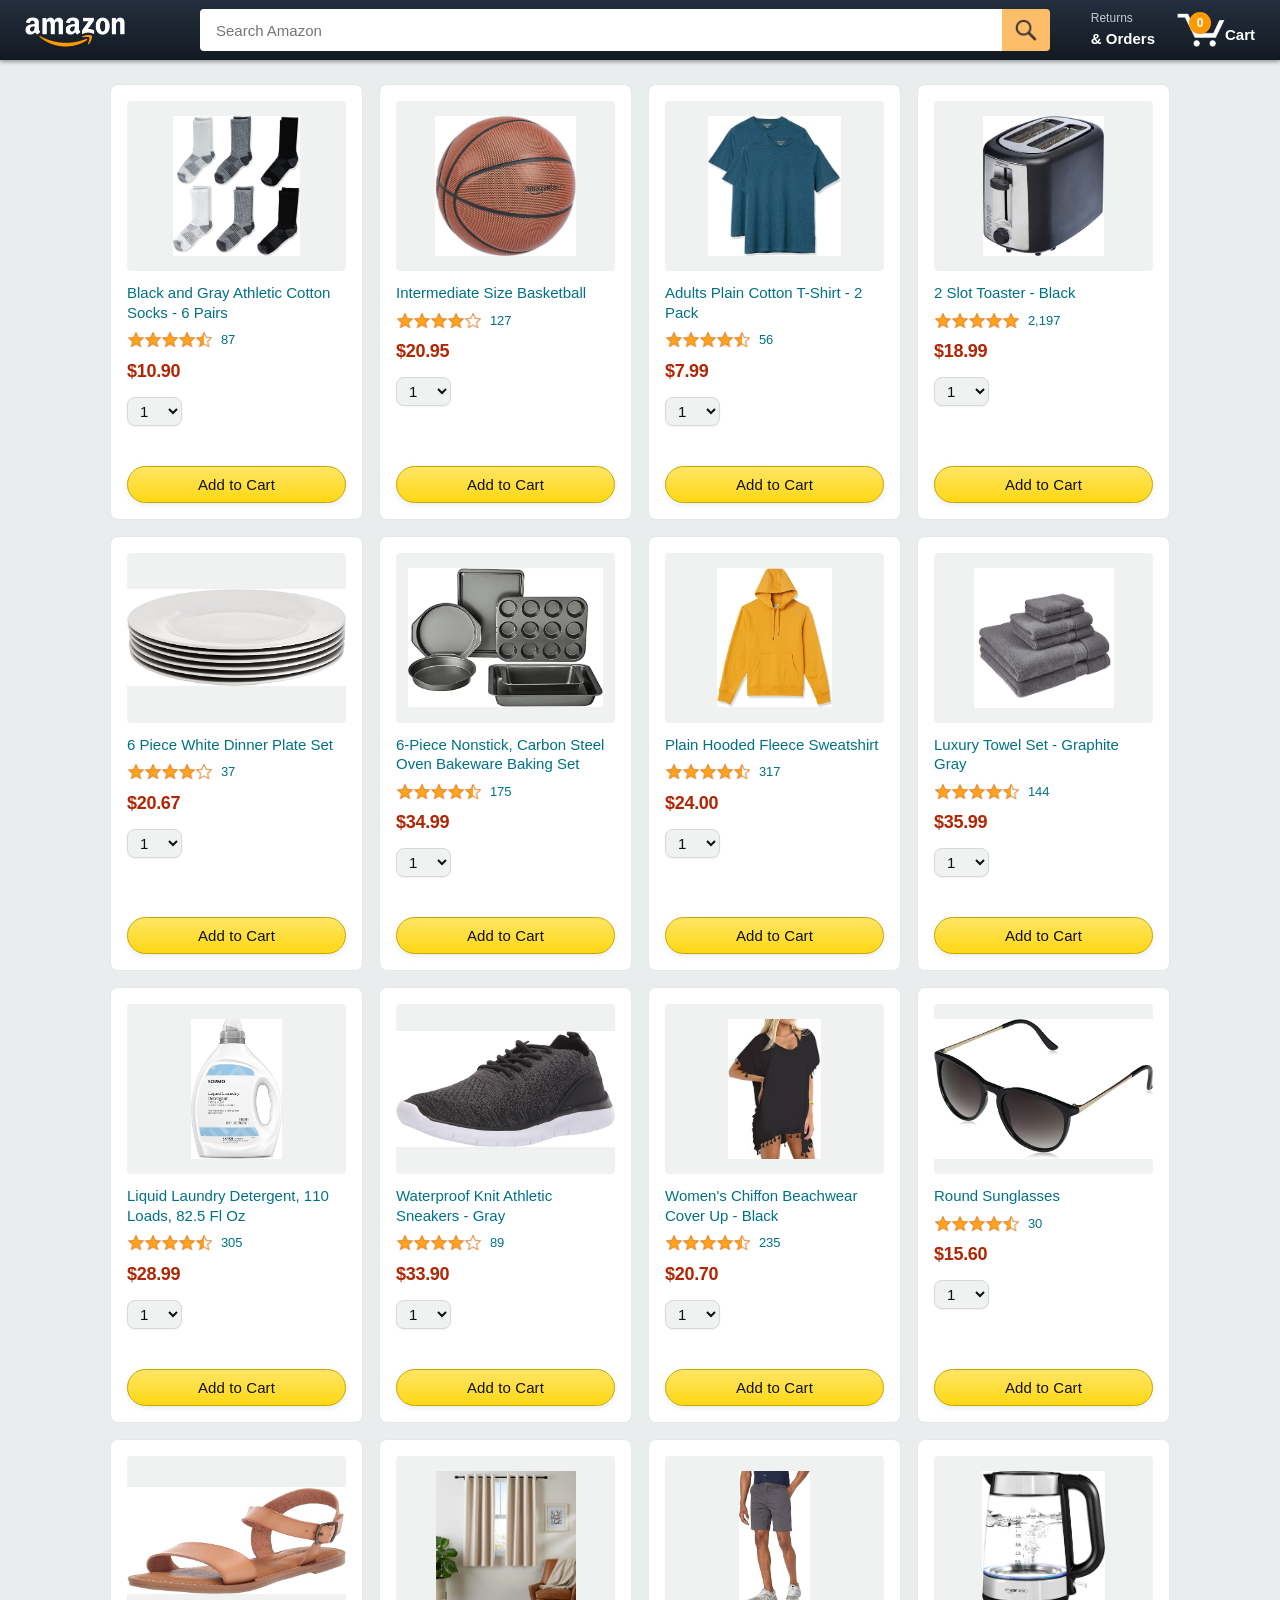
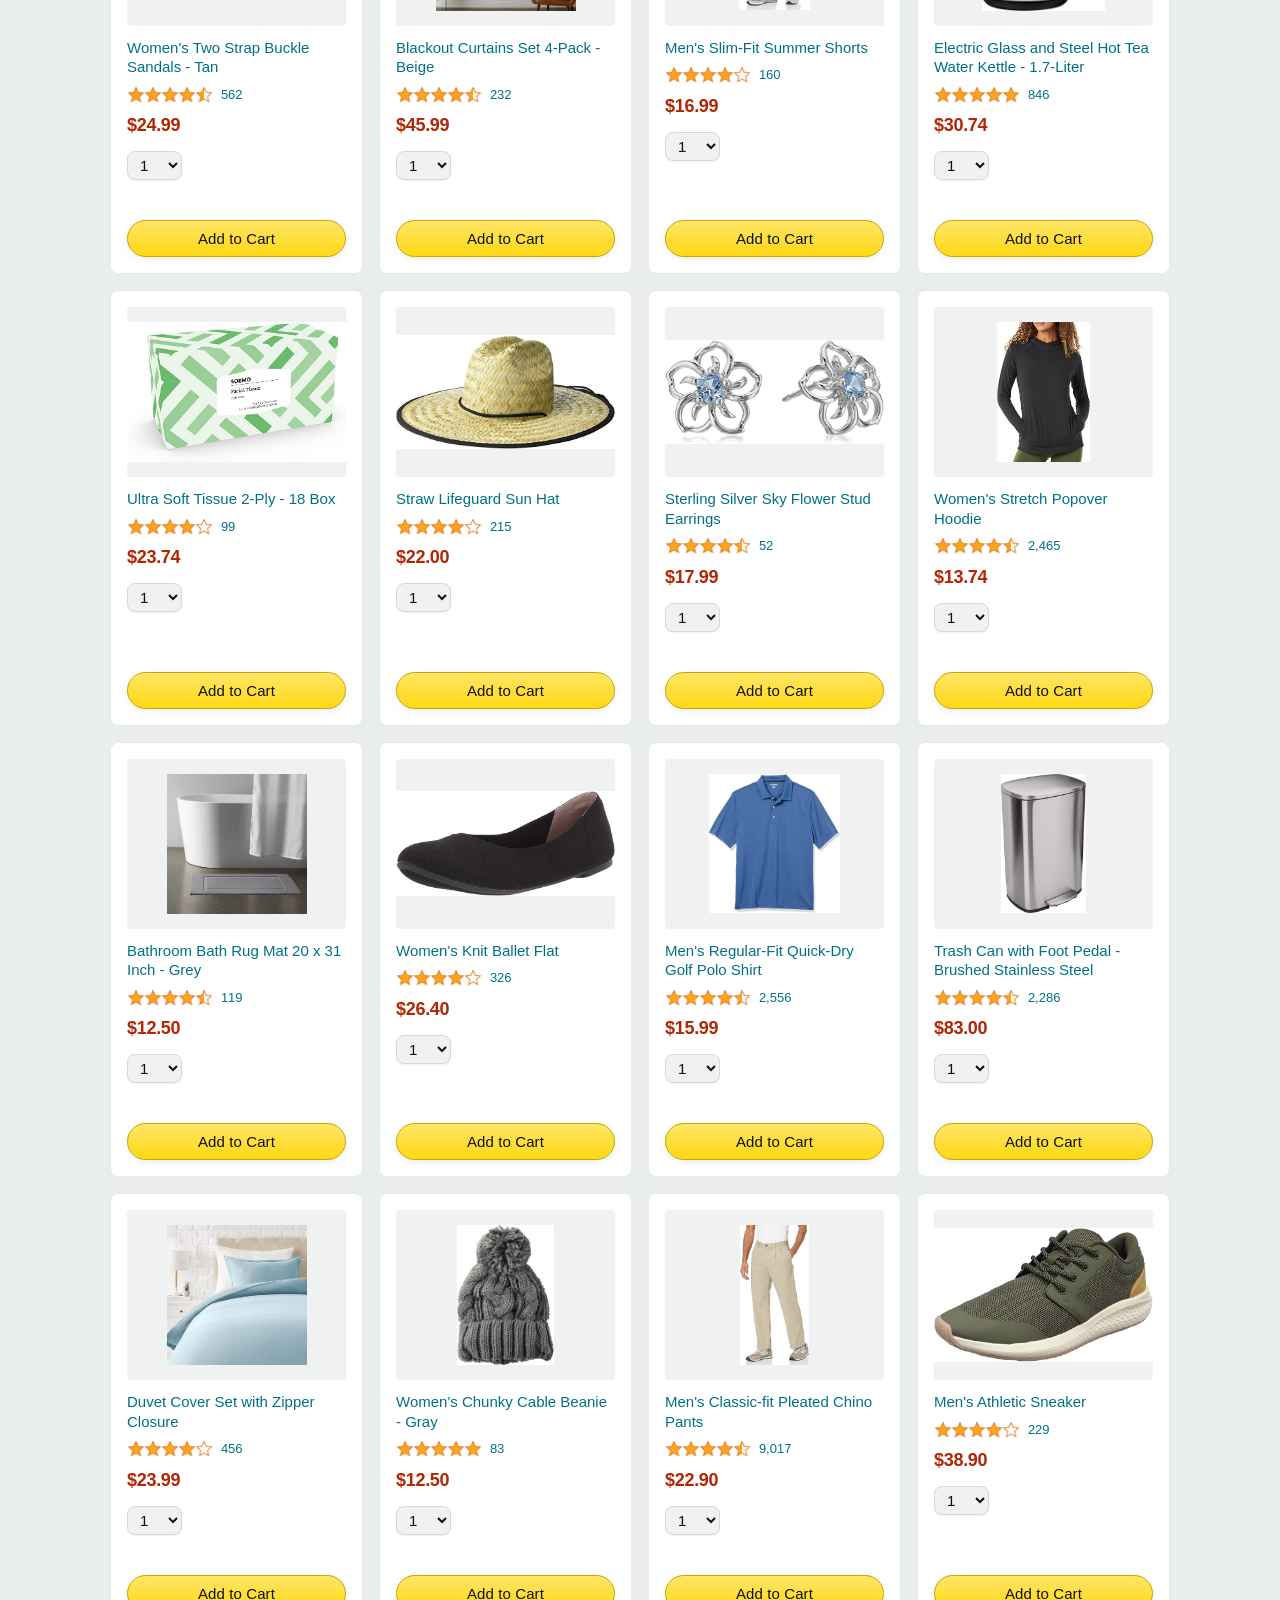
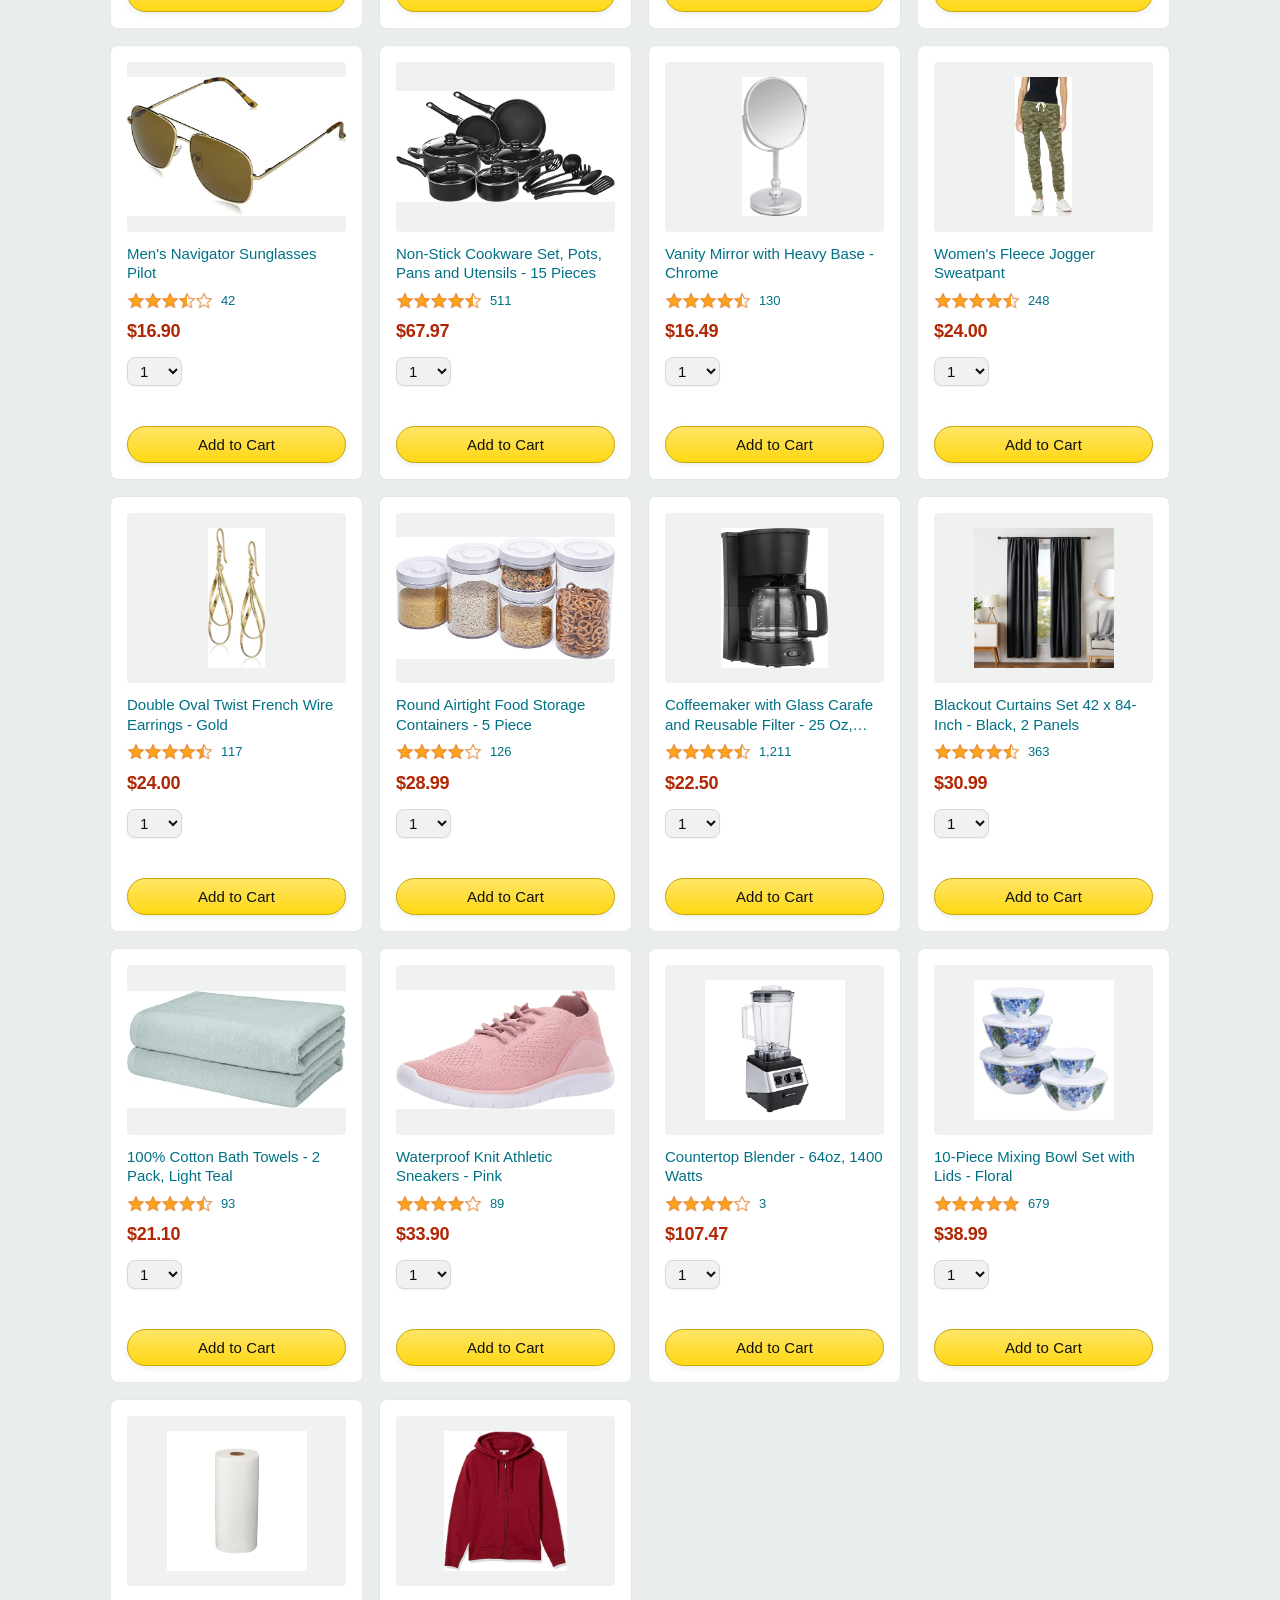
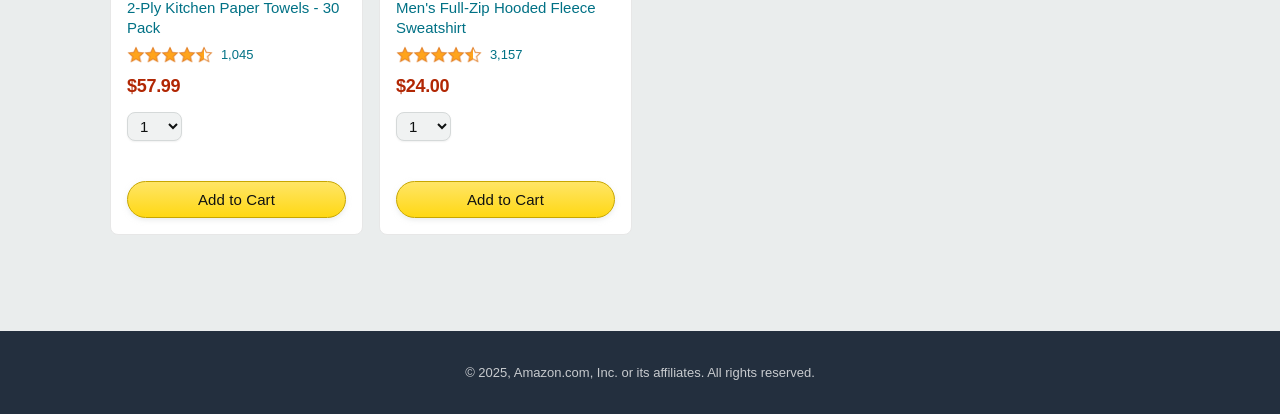
==== commit b529ad41: "feat: implement mobile navigation with hamburger menu and empty cart functionality" ====
--- a/index.html
+++ b/index.html
@@ -72,7 +72,46 @@
         </a>
       </nav>
 
+      <!-- Hamburger button — hidden on desktop, shown on mobile via CSS -->
+      <button class="hamburger-btn js-hamburger"
+        type="button"
+        aria-label="Open navigation menu"
+        aria-expanded="false"
+        aria-controls="mobile-nav">
+        <svg class="hamburger-svg js-hamburger-svg"
+          viewBox="0 0 32 32"
+          fill="none"
+          stroke="currentColor"
+          stroke-width="2"
+          stroke-linecap="round"
+          stroke-linejoin="round"
+          aria-hidden="true">
+          <!--
+            Exact paths from menu.txt reference:
+            Path 1: complex S-curve that morphs between top/bottom lines and X
+            Path 2: the always-visible middle horizontal line
+          -->
+          <path class="hamburger-path-morph"
+            d="M27 10 13 10C10.8 10 9 8.2 9 6 9 3.5 10.8 2 13 2 15.2 2 17 3.8 17 6L17 26C17 28.2 18.8 30 21 30 23.2 30 25 28.2 25 26 25 23.8 23.2 22 21 22L7 22"/>
+          <path d="M7 16 27 16"/>
+        </svg>
+      </button>
+
     </header><!-- /header -->
+
+    <!-- Mobile nav dropdown — fixed below the header, toggled by JS -->
+    <nav class="mobile-nav js-mobile-nav"
+      id="mobile-nav"
+      aria-label="Mobile navigation"
+      aria-hidden="true">
+      <a class="mobile-nav-link" href="orders.html">
+        <span>Returns &amp; Orders</span>
+      </a>
+      <a class="mobile-nav-link" href="checkout.html">
+        <span>Cart</span>
+        <span class="mobile-cart-badge js-mobile-cart-qty" aria-live="polite"></span>
+      </a>
+    </nav>
 
     <!-- ── Main content ────────────────────────────────────────────────── -->
     <main class="main" id="main-content">
--- a/styles/shared/general.css
+++ b/styles/shared/general.css
@@ -210,3 +210,50 @@
   color: var(--color-text-on-dark-dim);
   margin-top: var(--space-12);
 }
+
+/* ─── Particle burst animation (ParticleButton port) ─────────────────────── */
+/*
+ * Direct CSS translation of the Framer Motion animation in particle_button.txt:
+ *   initial:  scale 0, x 0, y 0
+ *   animate:  scale [0 → 1 → 0],  x [0 → ±random],  y [0 → -random]
+ *   easing:   easeOut  |  duration: 0.6s
+ *
+ * --tx and --ty are injected per-particle by particles.js.
+ */
+
+.btn-particle {
+  position: fixed;
+  width:  6px;
+  height: 6px;
+  border-radius: 50%;
+  pointer-events: none;
+  z-index: 9999;
+  /* duration 0.6s matches reference; forwards keeps final opacity:0 */
+  animation: particleBurst 0.6s ease-out forwards;
+}
+
+@keyframes particleBurst {
+  /* t = 0 :  scale 0  at origin  (matches initial: scale 0, x 0, y 0) */
+  0% {
+    transform: translate(-50%, -50%) scale(0);
+    opacity: 1;
+  }
+  /* t = 0.4 : peak scale 1, moved 60 % of the way
+     (Framer Motion hits scale-peak at ~50 % of its keyframe array) */
+  40% {
+    transform: translate(
+        calc(-50% + var(--tx) * 0.6),
+        calc(-50% + var(--ty) * 0.6)
+      ) scale(1);
+    opacity: 1;
+  }
+  /* t = 1 : scale back to 0, fully displaced
+     (matches animate: scale [0, 1, 0] endpoint) */
+  100% {
+    transform: translate(
+        calc(-50% + var(--tx)),
+        calc(-50% + var(--ty))
+      ) scale(0);
+    opacity: 0;
+  }
+}
--- a/styles/shared/amazon-header.css
+++ b/styles/shared/amazon-header.css
@@ -1,8 +1,11 @@
 /**
- * amazon-header.css — Step 3: redesigned header
+ * amazon-header.css — Site-wide header + mobile hamburger nav
+ *
+ * Hamburger animation is a CSS-only port of the React SVG component
+ * in menu.txt. JS only toggles the `.open` class on the svg and nav.
  */
 
-/* ─── Shell ──────────────────────────────────────────────────────────────── */
+/* ─── Header shell ───────────────────────────────────────────────────────── */
 
 .amazon-header {
   background: var(--gradient-header);
@@ -19,8 +22,6 @@
   inset-inline: 0;
   height: var(--header-height);
   z-index: 100;
-
-  /* Subtle bottom separator */
   box-shadow: 0 2px 4px rgba(0, 0, 0, 0.35);
 }
 
@@ -39,15 +40,13 @@
   text-decoration: none;
   border: 1px solid transparent;
   border-radius: var(--radius-sm);
+  white-space: nowrap;
   transition: border-color var(--transition-fast);
-  white-space: nowrap;
-}
-
-.header-link:hover {
-  border-color: var(--color-text-on-dark);
-}
-
-.amazon-logo { width: 100px; margin-top: 5px; }
+}
+
+.header-link:hover { border-color: var(--color-text-on-dark); }
+
+.amazon-logo        { width: 100px; margin-top: 5px; }
 .amazon-mobile-logo { display: none; }
 
 /* ─── Middle — search ────────────────────────────────────────────────────── */
@@ -79,15 +78,13 @@
   height: 42px;
   padding-inline: var(--space-4);
   border: none;
-  border-radius: 0;
   background-color: var(--color-bg-input);
   color: var(--color-text);
-  transition: background-color var(--transition-fast);
-}
-
-/* Remove browser default search-input decorations */
+  font-family: inherit;
+}
+
 .search-bar::-webkit-search-cancel-button { cursor: pointer; }
-.search-bar:focus { outline: none; background-color: #fff; }
+.search-bar:focus { outline: none; }
 
 .search-button {
   background-color: var(--color-brand-search);
@@ -102,13 +99,12 @@
   transition: background-color var(--transition-fast);
 }
 
-.search-button:hover { background-color: var(--color-brand-search-hover); }
+.search-button:hover  { background-color: var(--color-brand-search-hover); }
 .search-button:active { background-color: var(--color-brand-orange); }
-.search-button:focus { outline: none; }
-
-.search-icon { height: 22px; }
-
-/* ─── Right — nav ────────────────────────────────────────────────────────── */
+.search-button:focus  { outline: none; }
+.search-icon          { height: 22px; }
+
+/* ─── Right — desktop nav (Returns + Cart) ───────────────────────────────── */
 
 .amazon-header-right-section {
   width: 190px;
@@ -141,8 +137,6 @@
   font-size: var(--font-size-md);
   font-weight: 700;
 }
-
-/* ─── Cart ───────────────────────────────────────────────────────────────── */
 
 .cart-link {
   position: relative;
@@ -168,13 +162,10 @@
   align-items: center;
   justify-content: center;
   padding-inline: 3px;
-  /* Smooth bump animation when quantity changes */
   transition: transform var(--transition-bounce);
 }
 
-.cart-quantity:empty {
-  display: none;   /* hide until JS populates it */
-}
+.cart-quantity:empty { display: none; }
 
 .cart-text {
   margin-top: 10px;
@@ -182,21 +173,167 @@
   font-weight: 700;
 }
 
-/* ─── Responsive ─────────────────────────────────────────────────────────── */
-
+/* ═══════════════════════════════════════════════════════════════════════════
+   HAMBURGER BUTTON
+   Translates the React <MenuToggle> SVG animation from menu.txt into
+   CSS-only transitions — JS just toggles .open on the <svg> element.
+   ═══════════════════════════════════════════════════════════════════════════ */
+
+.hamburger-btn {
+  display: none;           /* hidden on desktop; shown via mobile breakpoint */
+  background: none;
+  border: 1px solid transparent;
+  border-radius: var(--radius-sm);
+  color: var(--color-text-on-dark);
+  padding: var(--space-2);
+  cursor: pointer;
+  flex-shrink: 0;
+  align-items: center;
+  justify-content: center;
+  transition: border-color var(--transition-fast);
+}
+
+.hamburger-btn:hover { border-color: var(--color-text-on-dark); }
+
+/* SVG wrapper — rotates -45deg when open, matching reference's -rotate-45 */
+.hamburger-svg {
+  width: 26px;
+  height: 26px;
+  /* Reference uses duration-600 ease-out */
+  transition: transform 600ms ease-out;
+}
+
+.hamburger-svg.open {
+  transform: rotate(-45deg);
+}
+
+/*
+ * Morphing path: the complex S-curve (top line → curve → bottom line).
+ * Closed → shows only the straight top segment (dasharray 12 of ~63 total).
+ * Open   → shifts to expose the curved X section (dasharray 20 of 300,
+ *           offset -32.42px).  Exact values from menu.txt.
+ */
+.hamburger-path-morph {
+  transition:
+    stroke-dasharray  600ms ease-out,
+    stroke-dashoffset 600ms ease-out;
+  stroke-dasharray: 12 63;
+}
+
+.hamburger-svg.open .hamburger-path-morph {
+  stroke-dasharray:  20 300;
+  stroke-dashoffset: -32.42px;
+}
+
+/* ═══════════════════════════════════════════════════════════════════════════
+   MOBILE NAV DROPDOWN
+   Slides in below the fixed header when the hamburger is open.
+   ═══════════════════════════════════════════════════════════════════════════ */
+
+.mobile-nav {
+  position: fixed;
+  top: var(--header-height);
+  inset-inline: 0;
+  background: var(--color-brand-dark-2, #232F3E);
+  border-top: 1px solid rgba(255, 255, 255, 0.1);
+  box-shadow: var(--shadow-md);
+  z-index: 99;
+
+  /* Collapsed */
+  max-height: 0;
+  overflow: hidden;
+  visibility: hidden;
+  transition:
+    max-height  300ms ease-out,
+    visibility  300ms ease-out;
+}
+
+.mobile-nav.open {
+  max-height: 200px;
+  visibility: visible;
+}
+
+.mobile-nav-link {
+  display: flex;
+  align-items: center;
+  justify-content: space-between;
+  padding: var(--space-4) var(--space-6);
+  color: var(--color-text-on-dark);
+  text-decoration: none;
+  font-size: var(--font-size-md);
+  font-weight: 500;
+  border-bottom: 1px solid rgba(255, 255, 255, 0.08);
+  transition: background-color var(--transition-fast);
+}
+
+.mobile-nav-link:hover,
+.mobile-nav-link:focus {
+  background-color: rgba(255, 255, 255, 0.1);
+  outline: none;
+}
+
+.mobile-nav-link:last-child { border-bottom: none; }
+
+/* Cart quantity badge inside the dropdown */
+.mobile-cart-badge {
+  background-color: var(--color-brand-orange);
+  color: #ffffff;
+  font-size: var(--font-size-xs);
+  font-weight: 700;
+  border-radius: var(--radius-pill);
+  padding: 2px var(--space-2);
+  min-width: 22px;
+  text-align: center;
+  display: none;   /* hidden until updateMobileCartQty() gives it content */
+}
+
+/* ═══════════════════════════════════════════════════════════════════════════
+   RESPONSIVE BREAKPOINTS
+   ═══════════════════════════════════════════════════════════════════════════ */
+
+/* ── ≤ 800px : fluid widths ─────────────────────────────────────────────── */
 @media (max-width: 800px) {
   .amazon-header-left-section,
   .amazon-header-right-section { width: auto; }
   .amazon-header-middle-section { margin-inline: var(--space-2); }
 }
 
-@media (max-width: 575px) {
+/* ── ≤ 640px : switch to hamburger ──────────────────────────────────────── */
+@media (max-width: 640px) {
+  /* Hide the desktop right-nav; its links move into the dropdown */
+  .amazon-header-right-section { display: none; }
+
+  /* Show the hamburger button */
+  .hamburger-btn { display: flex; }
+}
+
+/* ── ≤ 480px : compact header for small phones ──────────────────────────── */
+@media (max-width: 480px) {
+  .amazon-header {
+    padding-inline: var(--space-2);
+    gap: var(--space-1);
+  }
+
+  .amazon-header-left-section { width: auto; }
+
+  .amazon-header-middle-section {
+    margin-inline: var(--space-1);
+  }
+
+  .search-bar,
+  .search-button { height: 36px; }
+
+  .search-bar    { font-size: 14px; }
+  .search-button { width: 38px; }
+  .search-icon   { height: 18px; }
+}
+
+/* ── ≤ 400px : swap full logo for mobile logo ────────────────────────────── */
+@media (max-width: 400px) {
   .amazon-logo { display: none; }
   .amazon-mobile-logo {
     display: block;
     height: 35px;
     margin-top: 5px;
   }
-  .returns-text { display: none; }
-  .orders-text  { font-size: var(--font-size-sm); }
-}
+}
